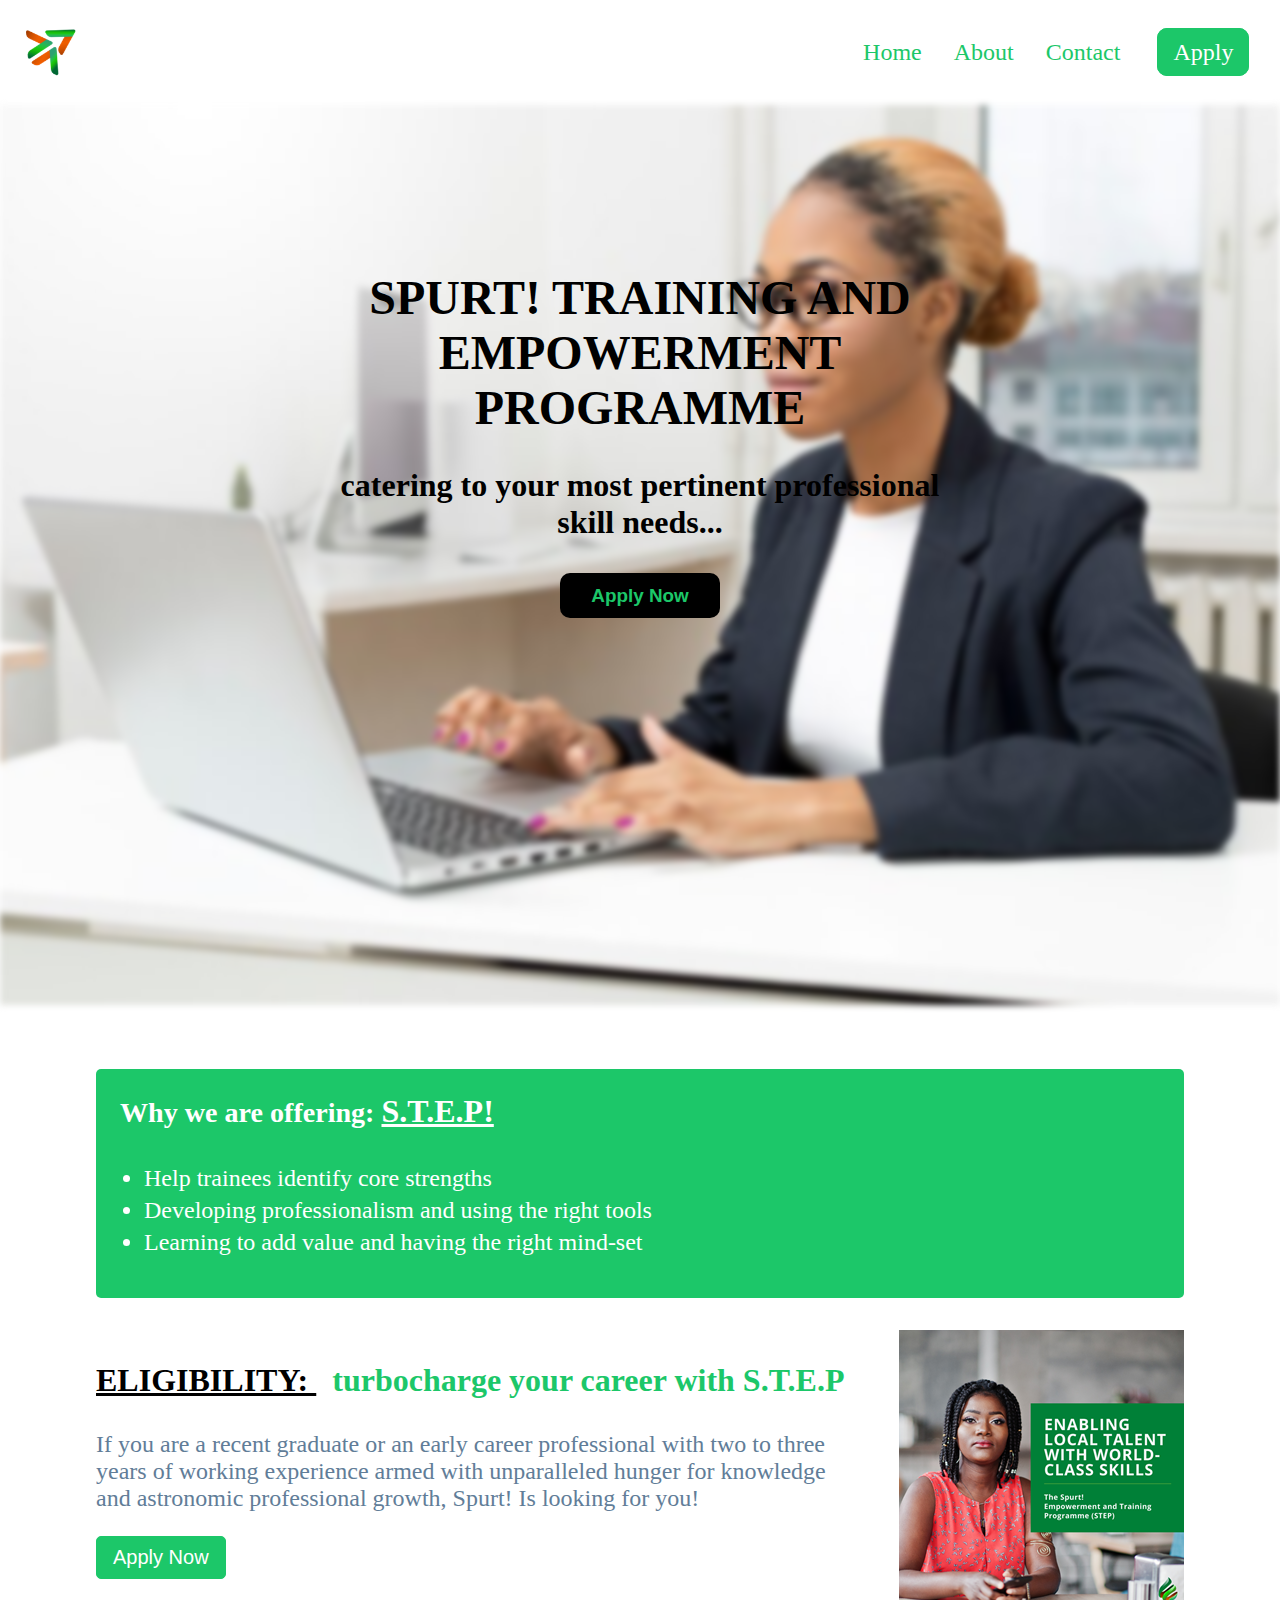
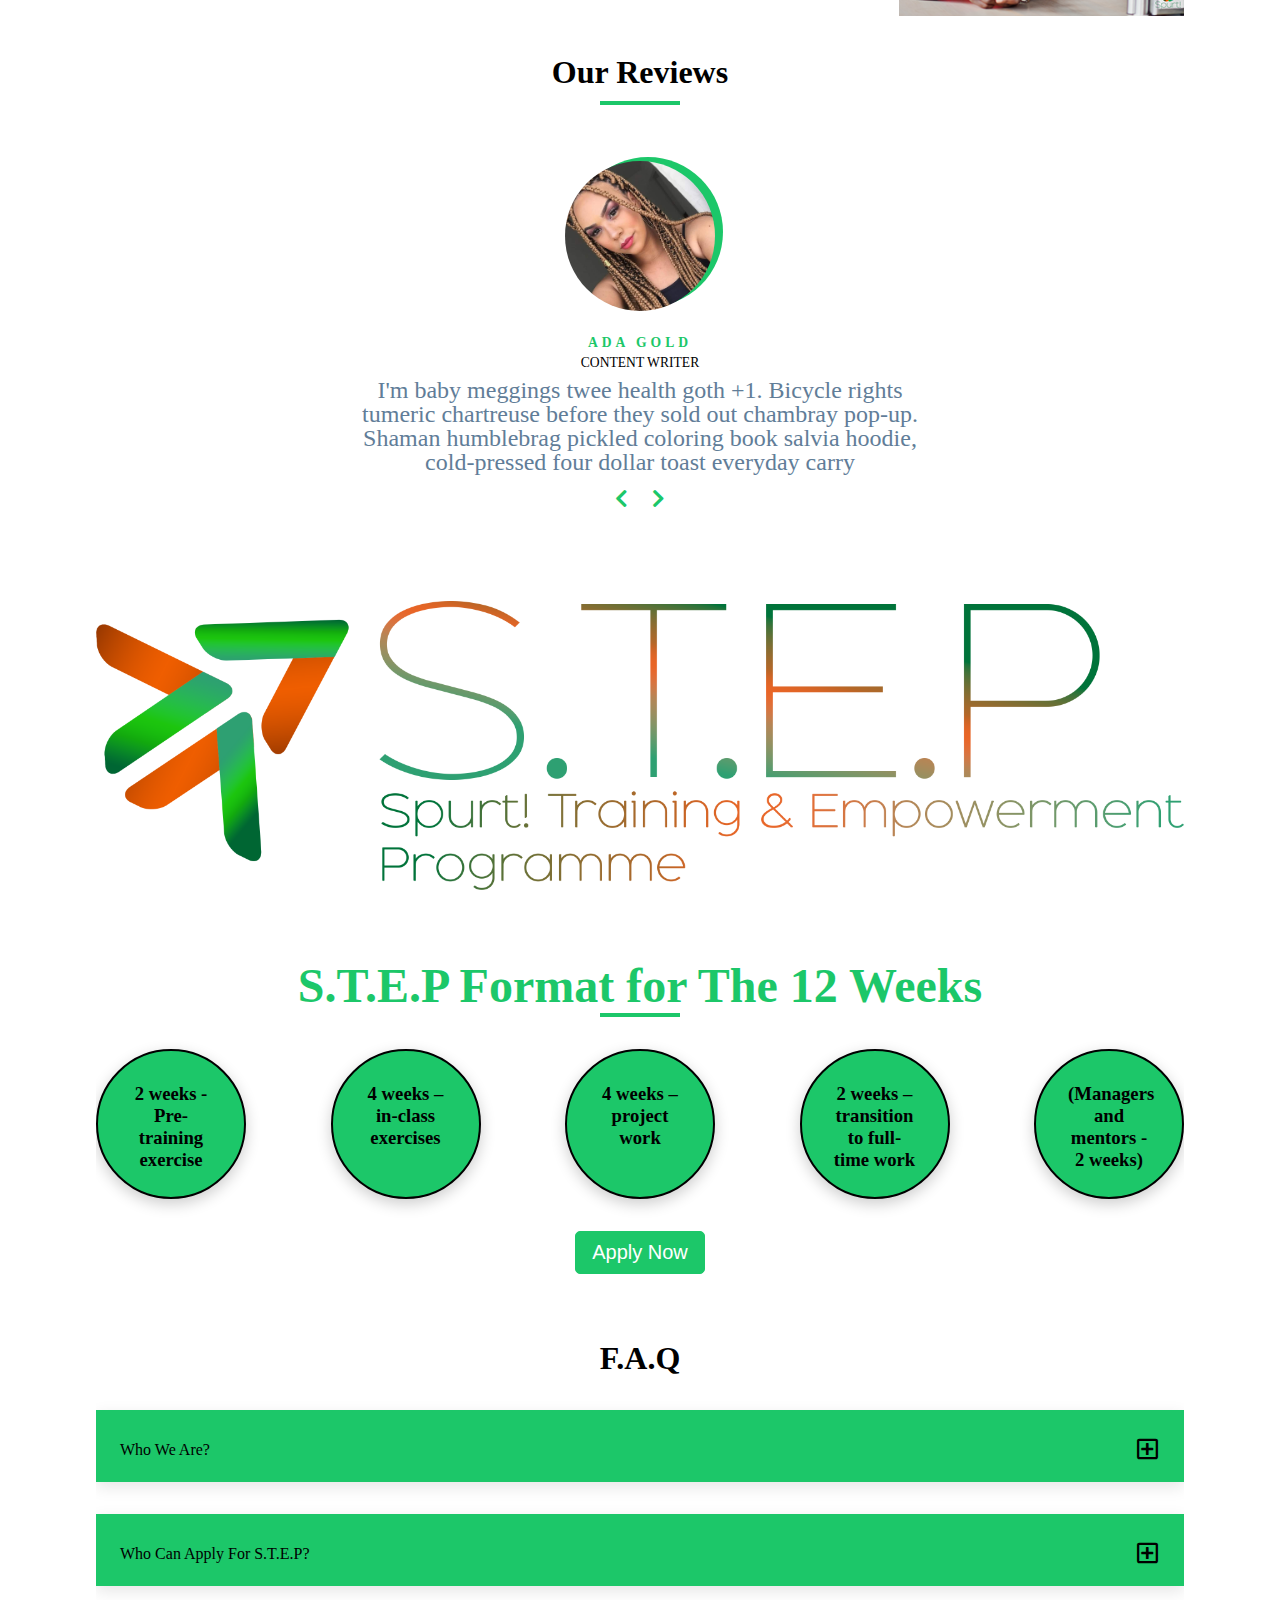
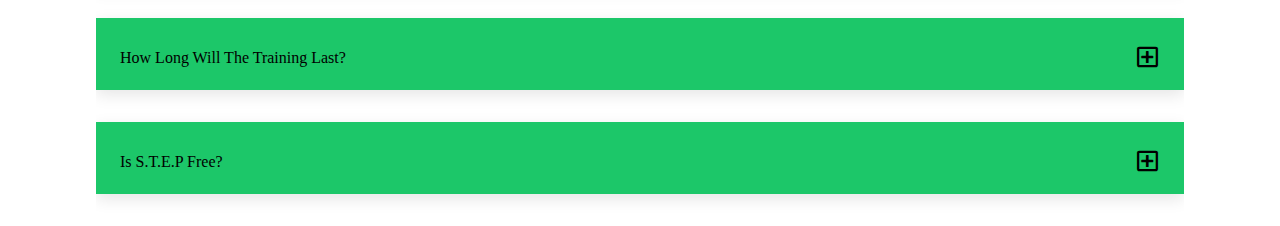
==== index.html @ 6927ac73 "first commit" ====
<!DOCTYPE html>
<html lang="en">
<head>
    <meta charset="UTF-8">
    <meta http-equiv="X-UA-Compatible" content="IE=edge">
    <meta name="viewport" content="width=device-width, initial-scale=1.0">
    <link rel="stylesheet" href="style.css">
    <link
      rel="stylesheet"
      href="./fontawesome-free-5.12.0-web/css/all.min.css"
    />
    <title>S.T.E.P</title>
</head>
<body>
        <!-- NAVBAR STARTS -->
        <nav class="navbar">
            <a href="index.html" class="nav-branding"><img src="assets/logo.png" alt=""></a>
          
            <ul class="nav-menu">
                <li class="nav-item">
                    <a href="https://www.spurt.group/" class="nav-link">Home</a>
                </li>
                <li class="nav-item">
                    <a href="index.html" class="nav-link">About</a>
                </li>
                <li class="nav-item">
                    <a href="index.html" class="nav-link">Contact</a>
                </li>
                

                <div class="center-button">
                    <li class="item button"><a href="https://docs.google.com/forms/d/e/1FAIpQLSfOUA8yoVdhlNOgMh2P6trU-EA9XWjU-AlcDondUvHcTQyxZw/viewform">Apply</a></li>
                </div>
            </ul>
    
            <button class="hamburger">
                <span class="bar"></span>
                <span class="bar"></span>
                <span class="bar"></span>
            </button>
            
        </nav>
        <!-- NAVBAR ENDS -->
    
    
    <!-- MAIN SECTION STARTS -->
    
        <!-- FIRST SECTION STARTS -->
        <section class="hero">
            <div class="hero-service"></div>
            <div class="hero-service-desc">
                <h2 class="big-hero">SPURT! TRAINING AND EMPOWERMENT PROGRAMME 
                    </h2>
                    <p class="hero-desc">
                        catering to your most pertinent professional skill needs...                    </p>
                    <button>
                        <a href="https://docs.google.com/forms/d/e/1FAIpQLSfOUA8yoVdhlNOgMh2P6trU-EA9XWjU-AlcDondUvHcTQyxZw/viewform">Apply Now</a>
                    </button>
            </div>
            
            
   

        </section>
        <!-- FIRST SECTION ENDS -->
        <main>
        <!-- SECOND SECTION STARTS -->
        <section>
            <div class="who-we-are">
                <h3>Why we are offering: <span class="sprut">S.T.E.P!</span></h3>
                
                <ul class="sprut-desc">
                    <li>
                        Help trainees identify core strengths
                    </li>

                    <li>Developing professionalism and using the right tools</li>
                    <li>Learning to add value and having the right mind-set</li>
                </ul>
            </div>
        </section>
        <!-- SECOND SECTION ENDS -->

        <!-- THIRD SECTION STARTS -->
        <section class="benefits">
            
            <div class="talent">
                <h3 class="talent-aim">
                    <span class="sprut eligibility">ELIGIBILITY: </span>
                    &nbsp; turbocharge your career with S.T.E.P
                </h3>
                <p class="talent-text">
                    If you are a recent graduate or an early career professional with two to three years of working experience armed with unparalleled hunger for knowledge and astronomic professional growth, Spurt! Is looking for you!
                </p>
                
                <div>
                    <button class="article-btn"><a href="https://docs.google.com/forms/d/e/1FAIpQLSfOUA8yoVdhlNOgMh2P6trU-EA9XWjU-AlcDondUvHcTQyxZw/viewform">Apply Now</a></button>
                </div>
                
            </div>
            <div class="talent-img">
                <img src="assets/local-talent.png" alt="SPRUT! local talent">
            </div>
        </section>
        <!-- THIRD SECTION ENDS -->

        <!-- FOURTH SECTION STARTS -->
        <section class="testimonial">
            <section class="review-section">
                <!-- title -->
                <div class="title">
                  <h2>our reviews</h2>
                  <div class="underline"></div>
                </div>
                <!-- review -->
                <article class="review">
                  <div class="img-container">
                    <img src="./assets/solo.jpg" id="person-img" alt="">
                  </div>
                  <h4 id="author">solomon  achugwoh</h4>
                    <p id="job">Web Developer</p>
                  <p id="info">
                    Lorem ipsum dolor sit amet consectetur adipisicing elit. Iusto
                    asperiores debitis incidunt, eius earum ipsam cupiditate libero?
                    Iste, doloremque nihil?
                  </p>
        
                  <!-- prev next buttons -->
                  <div class="button-container">
                    <button class="prev-btn">
                      <i class="fas fa-chevron-left"></i>
                    </button>
                    <button class="next-btn">
                      <i class="fas fa-chevron-right"></i>
                    </button>
                  </div>
                </article>
              </section>
        </section>
        <!-- FOURTH SECTION ENDS -->

        <!-- FIFTH SECTION STARTS -->
        <div class="hero-img">
            <img src="./assets/STEP Logo.png" alt="" srcset="">
        </div>
        
        <!-- FIFTH SECTION ENDS -->

        <!-- SIXTH SECTION ENDS -->
        <section class="training">
            <div class="service-desc services-bor">
                <h2>S.T.E.P Format for The 12 Weeks</h2>
                <div class="underline"></div>
                <div class="duration">
                    <h3 class="service-trust">2 weeks - Pre-training exercise</h3>
                    <h3 class="service-trust">4 weeks – in-class exercises </h3>
                    <h3 class="service-trust">4 weeks – project work</h3>
                    <h3 class="service-trust">2 weeks – transition to full-time work </h3>
                    <h3 class="service-trust">(Managers and mentors - 2 weeks)</h3>

                </div>
                <div class="duration-btn">
                    <button class="article-btn "><a href="https://docs.google.com/forms/d/e/1FAIpQLSfOUA8yoVdhlNOgMh2P6trU-EA9XWjU-AlcDondUvHcTQyxZw/viewform">Apply Now</a></button>
                </div>
            </div>
        </section>
          <!-- SIXTH SECTION  STARTS-->

          <!-- SEVENTH SECTION  STARTS-->
          <section class="questions">
            <!-- title -->
            <div class="title">
              <h2>F.A.Q</h2>
            </div>
            <!-- questions -->
            <div class="section-center">
              <!-- single question -->
              <article class="question">
                <!-- question title -->
                <div class="question-title">
                  <p>Who we are?</p>
                  <button type="button" class="question-btn">
                    <span class="plus-icon">
                      <i class="far fa-plus-square"></i>
                    </span>
                    <span class="minus-icon">
                      <i class="far fa-minus-square"></i>
                    </span>
                  </button>
                </div>
                <!-- question text -->
                <div class="question-text">
                  <p>
                    Spurt! Is a dynamic consortium of professionals keen to collaborate with African entrepreneurs to build more efficient, productive, and strategic businesses. Spurt! Has established the S.T.E.P Programme to address the education and skills gap for the workforce that will fuel the growth of MSMEs in the continent
                  </p>
                </div>
              </article>
              <!-- end single question -->
        
              <!-- single question -->
              <article class="question">
                <!-- question title -->
                <div class="question-title">
                  <p>Who can apply for S.T.E.P?</p>
                  <button type="button" class="question-btn">
                    <span class="plus-icon">
                      <i class="far fa-plus-square"></i>
                    </span>
                    <span class="minus-icon">
                      <i class="far fa-minus-square"></i>
                    </span>
                  </button>
                </div>
                <!-- question text -->
                <div class="question-text">
                  <p>
                    A recent graduate/early career professional with lofty ambitions can definitely come with its fair share of challenges. As S.T.E.P has been purposely designed to focus on each of its trainees individual’s strengths and natural talents, it is our prerogative to ensure that your growth is enhancing how you show up as professional, analytical and valuable .
                  </p>
                </div>
              </article>
              <!-- end single question -->
        
              <!-- single question -->
              <article class="question">
                <!-- question title -->
                <div class="question-title">
                  <p>How long will the training last?</p>
                  <button type="button" class="question-btn">
                    <span class="plus-icon">
                      <i class="far fa-plus-square"></i>
                    </span>
                    <span class="minus-icon">
                      <i class="far fa-minus-square"></i>
                    </span>
                  </button>
                </div>
                <!-- question text -->
                <div class="question-text">
                  <p>
                    Training will last about 12 weeks in total. This will include the pre-training portion that will enable selection of candidates suitable for training.
                  </p>
                </div>
              </article>
              <!-- end single question -->
              
              <!-- single question -->
              <article class="question">
                <!-- question title -->
                <div class="question-title">
                  <p>Is S.T.E.P free?</p>
                  <button type="button" class="question-btn">
                    <span class="plus-icon">
                      <i class="far fa-plus-square"></i>
                    </span>
                    <span class="minus-icon">
                      <i class="far fa-minus-square"></i>
                    </span>
                  </button>
                </div>
                <!-- question text -->
                <div class="question-text">
                  <p>
                    Yes!!! It is absolutely free. If you match the Spurt! Criteria, application forms can be accessed online through google form or alternatively you can email us on talent@spurt.solutions for more information.
                </p>
                </div>
              </article>
              <!-- end single question -->
            </div>
          </section>
          <!-- SEVENTH SECTION ENDS -->

    </main>
    <!-- MAIN SECTION STARTS -->

    <script src="nav.js"></script>
    <script src="app.js"></script>
    <script src="faq.js"></script>

</body>
</html>
---- style.css ----
*,
::after,
::before {
  margin: 0;
  padding: 0;
  box-sizing: border-box;
}

:root{
  --color-primary-text: rgb(28, 199, 105);
    --fixed-width: 620px;
    --transition: all 0.3s linear;
    --light-shadow: 0 5px 15px rgba(0, 0, 0, 0.1);
    --dark-shadow: 0 5px 15px rgba(0, 0, 0, 0.2);
}
.navbar{
    background-color: white;
    display: flex;
    justify-content: space-between;
    padding: 2% 2%;
/*     width: 100vw;
 */    align-items: center;
    color: black;
} 
 a{
    text-decoration: none;
    color: var(--color-primary-text);
 }
  .nav-menu{
    display: flex;
    justify-content: space-between;
    gap: 2rem;
    align-items: center;
  }

  .nav-menu li{
    list-style: none;
    font-size: 1.5rem;
  }
  
  .nav-branding img{
    width: 50px;
    height: 50px;
  }

  .nav-link{
    transition: all 0.7s ease;
  }
  .nav-link:hover{
    color: azure;
  }

  .hamburger{
    display: none;
    cursor:pointer;
    background-color: transparent;
    border-color: transparent;
  }
  .bar {
    background-color: var(--color-primary-text);
    color: var(--color-primary-text);
    cursor: pointer;
    -webkit-transition: all 0.3s ease-in-out;
    transition: all 0.3s ease-in-out;
    margin: 5px auto;
    width: 25px;
    height: 3px;
    display: block;
    }

    .center-button{
        display: flex;
    }
    
    .item .button a:hover {
        color: #ccc;
    }
    .item.button {
        width: auto;
        display: block;
        padding: 9px 5px;
    }

    .navbar .button a {
        padding: 10px 15px;
        margin: 5px 0;
    }
    .button a {
        background: var(--color-primary-text);
        border: 1px var(--color-primary-text) solid;
        border-radius: 10px;
        color: white;
    
    }

    .button a:hover {
        background: transparent;
        border-color: var(--color-primary-text);
        color: var(--color-primary-text);
    }

main{
    width: 85%;
    margin: 0 auto;
    overflow: hidden;
}

/* HERO SECTION */
.hero-service{
  min-height: 100vh;
  background-color: var(--color-primary-text);
  padding: 1.5rem;
  background-image: url(./assets/2.jpg);
  filter: blur(3px);
  background-repeat: no-repeat;
  background-size: cover;
  background-position: center;
  margin-bottom: 4rem;
}
.hero-service-desc{
  font-weight: bold;
  position: absolute;
  z-index: 2;
  text-align: center;
  top: 30%;
  left: 50%;
  transform: translate(-50%);
  margin-bottom: 4rem;
}
.hero-desc{
/*   color: var(--color-primary-text);
 */  font-size: 2rem;
 padding: 2rem 0;
}
/*  */


.hero-service-desc button {
  width: 160px;
  height: 45px;
  font-style: normal;
  font-weight: 700;
  font-size: 18.874px;
  line-height: 22px;
  background: black;
  border-radius: 10px;
  cursor: pointer;
  border: none;
}
.hero-service-desc button a{
  color: var(--color-primary-text);
}
.hero-service-desc button a:hover{
  color: black;
}
.hero-service-desc button:hover {
  width: 160px;
  color: black;
  height: 45px;
  font-style: normal;
  font-weight: 700;
  font-size: 18.874px;
  line-height: 22px;
  background: transparent;
  border-radius: 10px;
  cursor: pointer;
  border: 2px solid black;
}
.big-hero{
  font-size: 3rem;
  font-weight: 900;
}

/* //////////////////// */
.hero-img{
    height: 100%;
    margin: 4rem 0;
}
.hero-img img{
    height: 100%;
    width: 100%;
}
.who-we-are{
  background-color: var(--color-primary-text);
  color: #fff;
  border-radius: 5px;
  font-size: 1.5rem;
  padding: 1.5rem;
  margin-bottom: 2rem;
  width: 100%;
}
 
 .sprut-desc{
  margin-top: 2rem;
  line-height: 2rem;
  padding: 0 1.5rem 1rem;
}

.sprut{
  font-size: 2rem;
  text-decoration: underline;
}

/* THIRD SECTION STARTS */
.benefits {
    display: flex;
    justify-content: space-between;
    gap: 3rem;
    margin-bottom: 2rem;
}

.talent{
/*   width: 70%;
 */
 flex-grow: 2;
 }
.talent-text{
  font-size: 1.5rem;
  margin-bottom: 1.5rem;
  color: hsl(210, 22%, 49%);
}
.eligibility{
  color: black;
}
.talent-aim{
font-size: 2rem;
margin: 2rem 0;
color: var(--color-primary-text);
}
.talent-img {
  /* width: 100%;
  height: 100%; */
  margin: 0 auto;
  flex-grow: 5;

}

/* .talent-img img {
  width: 100%;
  height: 300px;
  min-height: 200px;
} */

.article-btn {
  padding: 0.5rem 1rem;
  color: #fff;
  line-height: 25px;
  font-size: 20px;
  background: var(--color-primary-text);
  border-radius: 5px;  
  border: 1px solid var(--color-primary-text);
  cursor: pointer;
  outline: none;
}

.article-btn a{
color: white;
}
.article-btn a:hover{
color: var(--color-primary-text);
}

.article-btn:hover{
  background-color: transparent;
  color: var(--color-primary-text);
}
/* FOURTH SECTION STARTS*/

.testimonial{
  display: grid;
  place-items: center;
}

.title {
  text-align: center;
  margin-bottom: 2rem;
}
.title h2{
  letter-spacing: var(--spacing);
  text-transform: capitalize;
  line-height: 1.25;
  margin-bottom: 0.55rem;
  font-size: 2rem;
}

.underline {
  height: 0.25rem;
  width: 5rem;
  background: var(--color-primary-text);
  margin-left: auto;
  margin-right: auto;
}
.review-section {
  width: 80vw;
  max-width: var(--fixed-width);
  line-height: 1.5;
  font-size: 0.875rem;
}
.review {
  background: #fff;
  padding: 1.5rem 2rem;/* 
  border-radius: 0.5rem;
  box-shadow: var(--light-shadow);
  transition: var(--transition); */
  text-align: center;
  line-height: 1;
}
/* .review:hover {
  box-shadow: var(--dark-shadow);
} */

.review h4{
  font-size: 0.875rem;
  letter-spacing: 0.25rem;
  text-transform: capitalize;
  line-height: 1.25;
  margin-bottom: 0.75rem;
}
.review p {
  margin-bottom: 1.25rem;
  color: hsl(210, 22%, 49%);
  font-size: 1.5rem;
}
.img-container {
  position: relative;
  width: 150px;
  height: 150px;
  border-radius: 50%;
  margin: 0 auto;
  margin-bottom: 1.5rem;
}

.img-container  img{
  width: 100%;
  display: block;
}
#person-img {
  height: 100%;
  object-fit: cover;
  border-radius: 50%;
  position: relative;
}

.img-container::before {
  content: "";
  width: 100%;
  height: 100%;
  background: var(--color-primary-text);
  position: absolute;
  top: -0.25rem;
  right: -0.5rem;
  border-radius: 50%;
}
#author {
  margin-bottom: 0.25rem;
  text-transform: uppercase;
  color: var(--color-primary-text);
  font-size: 0.85rem;
}
#job {
  margin-bottom: 0.5rem;
  text-transform: uppercase;
  color: black;
  font-size: 0.85rem;
}
#info {
  margin-bottom: 0.75rem;
}
.prev-btn,
.next-btn {
  color: var(--color-primary-text);
  font-size: 1.25rem;
  background: transparent;
  border-color: transparent;
  margin: 0 0.5rem;
  transition: var(--transition);
  cursor: pointer;
}
.prev-btn:hover,
.next-btn:hover {
  color: var(--color-primary-text);
}
/* FOURTH SECTION ENDS*/


/* FIFTH SECTION STARTS*/
.question {
  background: var(--color-primary-text);
  border-radius: var(--radius);
  box-shadow: var(--light-shadow);
  padding: 1.5rem 1.5rem 0 1.5rem;
  margin-bottom: 2rem;
}
.question-title {
  display: flex;
  justify-content: space-between;
  align-items: center;
  text-transform: capitalize;
  padding-bottom: 1rem;
}
.question-title p {
  margin-bottom: 0;
  letter-spacing: var(--spacing);
  color: var(--clr-grey-1);
}
.question-btn {
  font-size: 1.5rem;
  background: transparent;
  border-color: transparent;
  cursor: pointer;
  color: var(--clr-gold);
  transition: var(--transition);
}
.question-btn:hover {
  transform: rotate(90deg);
}
.question-text {
  padding: 1rem 0 1.5rem 0;
  border-top: 1px solid rgba(0, 0, 0, 0.2);
}
.question-text p {
  margin-bottom: 0;
}
/* hide text */
.question-text {
  display: none;
}
.show-text .question-text {
  display: block;
}
.minus-icon {
  display: none;
}
.show-text .minus-icon {
  display: inline;
}
.show-text .plus-icon {
  display: none;
}


/* FIFTH SECTION ENDS*/
.training{
  margin: 4rem 0;
}

.service-desc h2 {
  color: var(--color-primary-text);
  font-size: 3rem;
  text-align: center;
  margin: 0px auto;
}
.duration{
  display: flex;
  justify-content: space-between;
  padding: 2rem 0;
}
.duration-btn{
  display: flex;
  justify-content: center;
  align-content: center;
}
.service-trust {
  text-align: center;
  width: 150px;
  height: 150px;
  padding: 2rem;
  border-radius: 50%;
  border-width: 2px;
  border-style: solid;
  border-color: black;
  border-image: initial;
  background-color: var(--color-primary-text);
  box-shadow: var(--dark-shadow);
}



/* mobile-screens */
@media screen and (max-width: 768px) {    
    .hamburger{
      display: block;
  }
  .hamburger.active .bar:nth-child(2){
    opacity: 0;
  }
  .hamburger.active .bar:nth-child(1){
    transform: translateY(8px) rotate(45deg);
  }
  .hamburger.active .bar:nth-child(3){
    transform: translateY(-8px) rotate(-45deg);
  }

  .nav-menu{
    position: fixed;
    right: -100%;
    top:4rem;
    gap: 0;
    flex-direction: column;
    width: 100%;
    text-align: center;
    transition: 0.3s;
    background-color: white;
    z-index: 4;
  }
  .nav-menu.active{
    right: 0;
  }
  .nav-item{
    margin: 2rem 0;
  }  
  .hero-service-desc{
    top: 30%;
  }
  .hero-desc{
    /*   color: var(--color-primary-text);
     */  font-size: 1.4rem;
     padding: 1rem 0;
    }
  .benefits {
    display: flex;
    flex-direction: column;
  }
  .duration{
    display: flex;
    flex-direction: column;
    align-items: center;
  }
  .service-trust{
    margin-bottom: 2rem;
  }
}
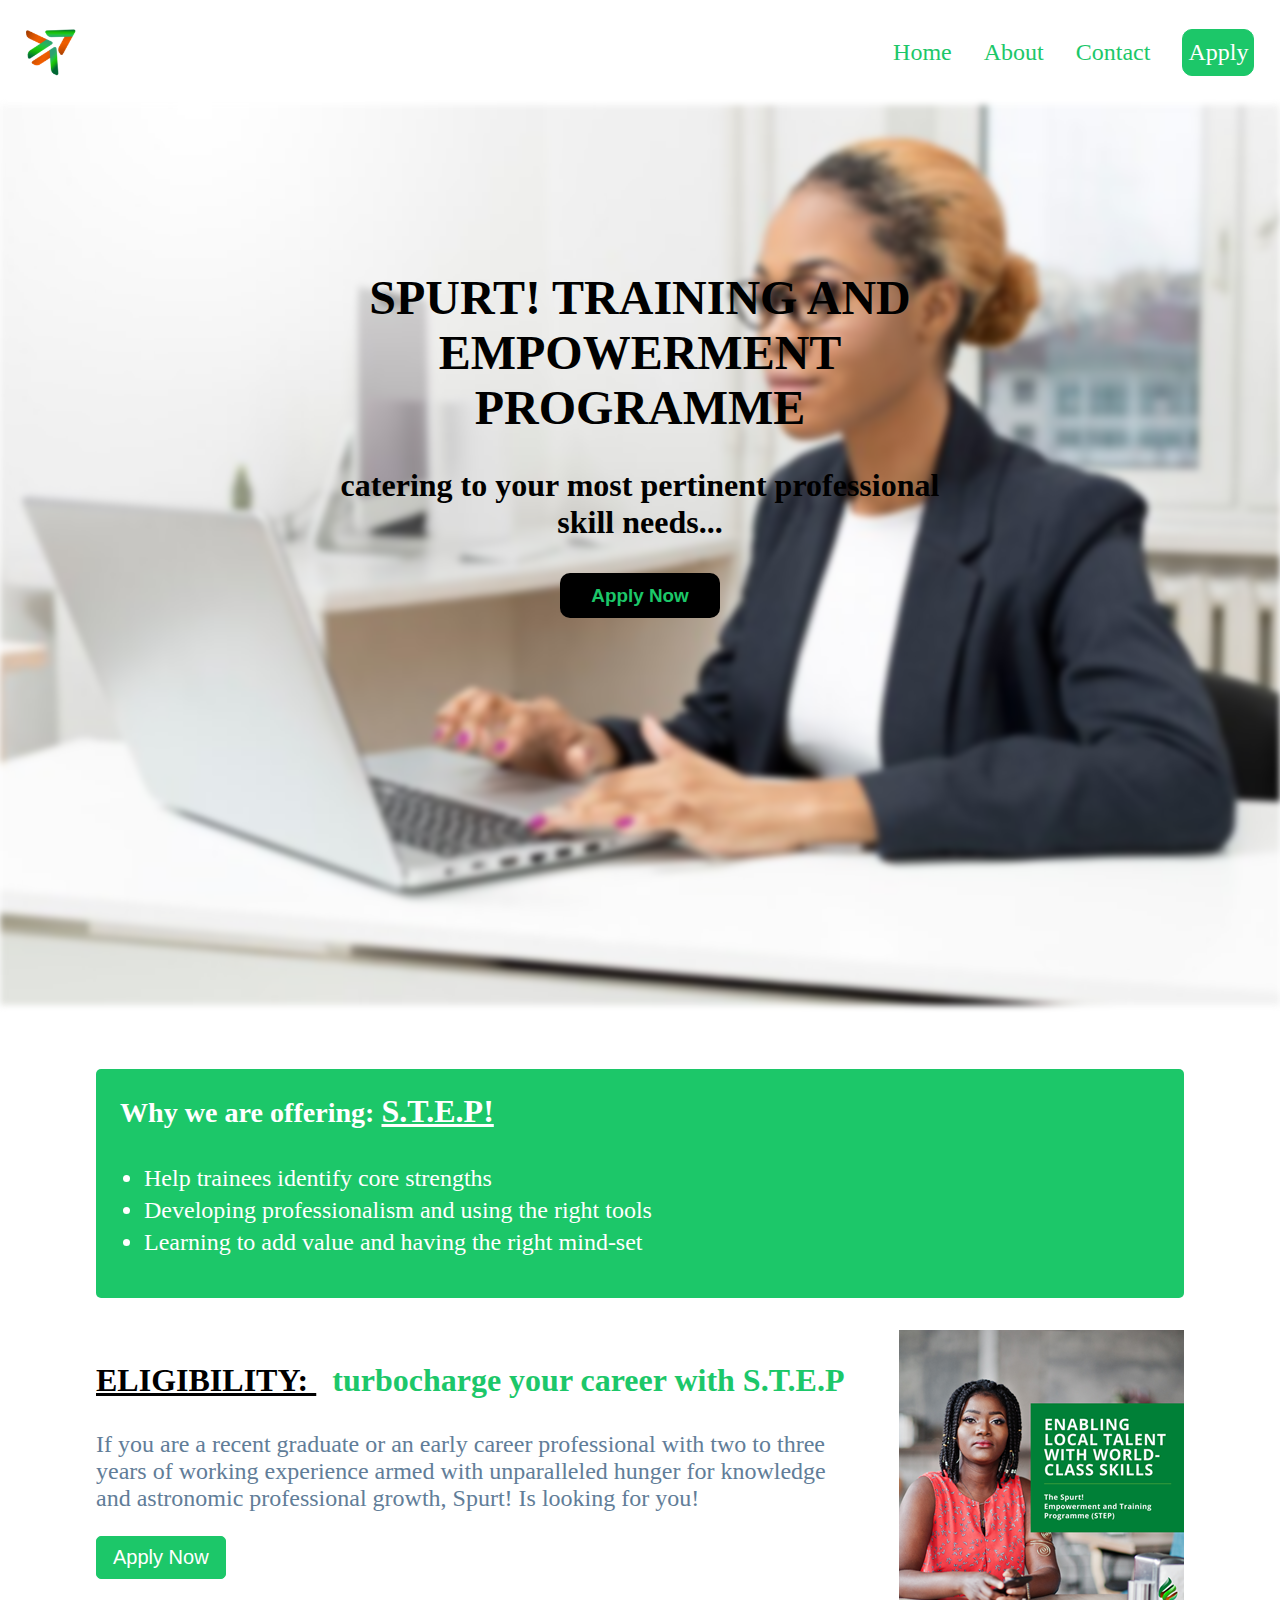
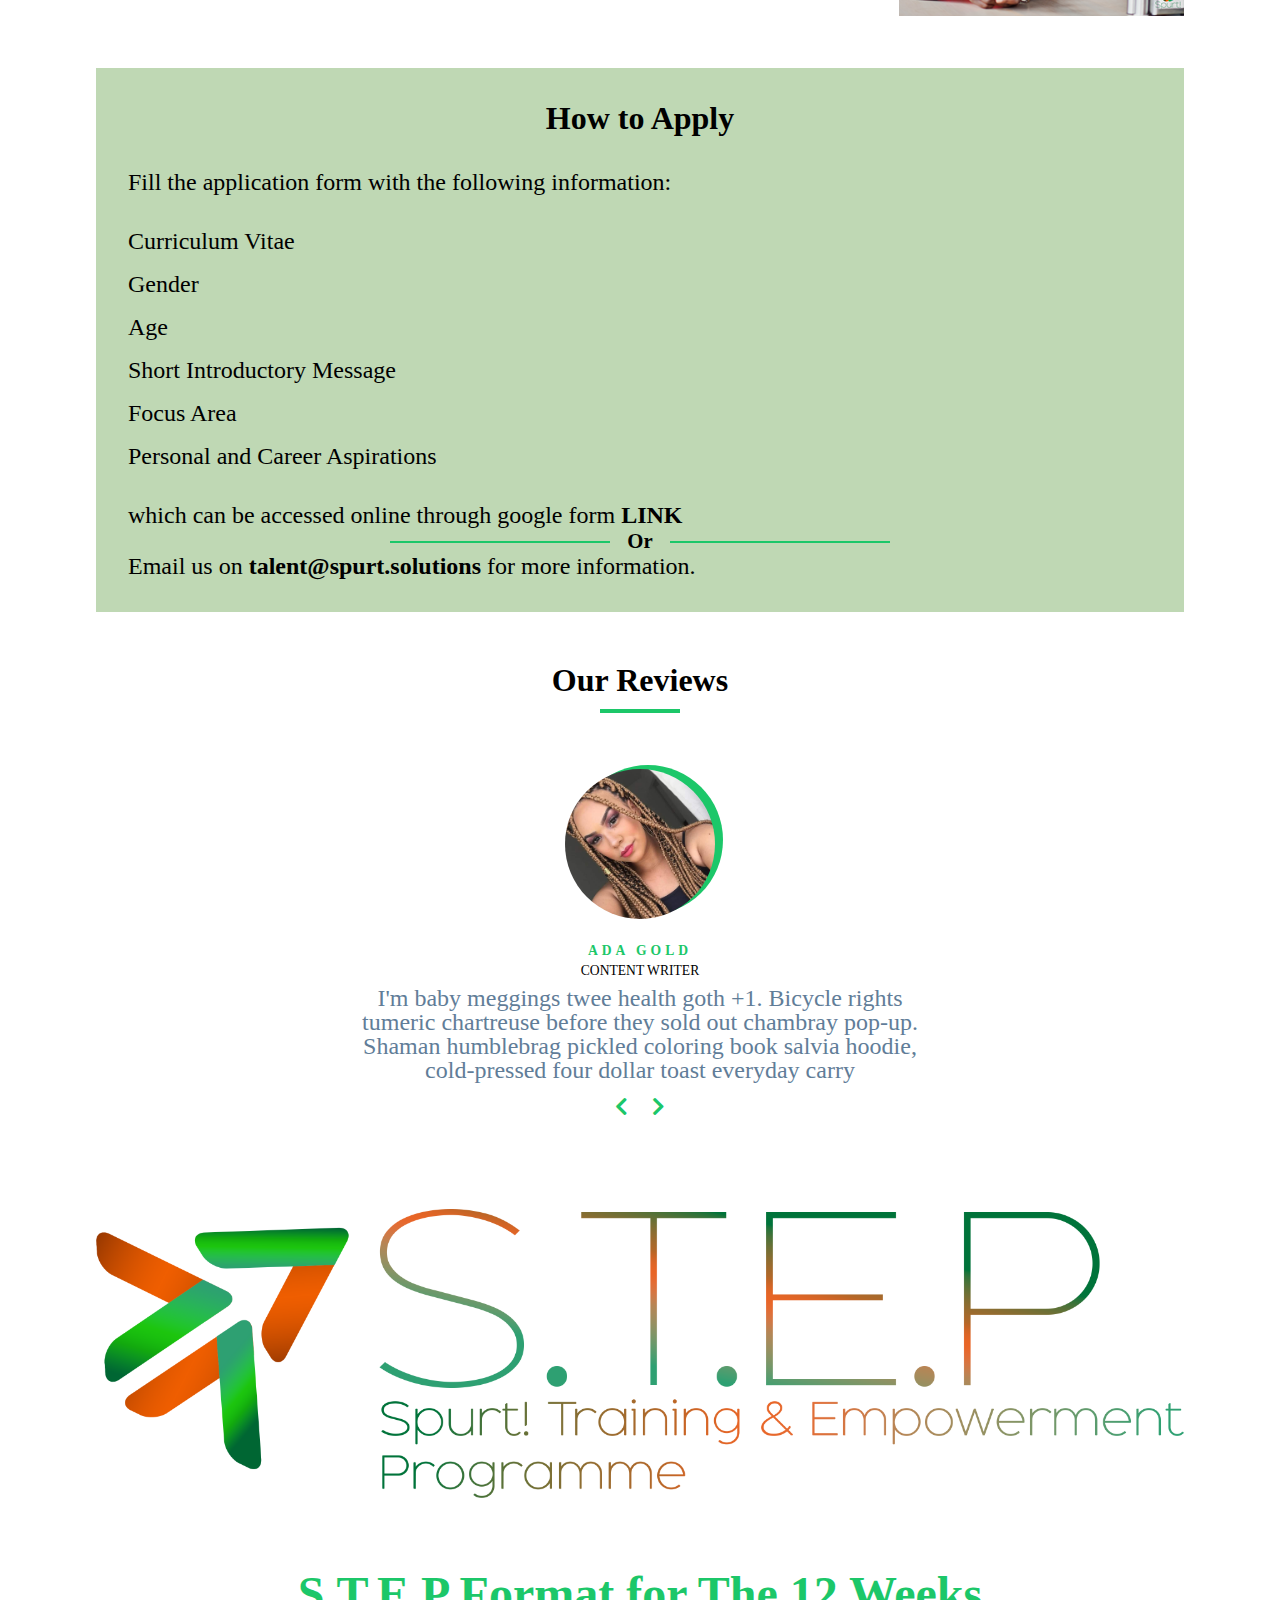
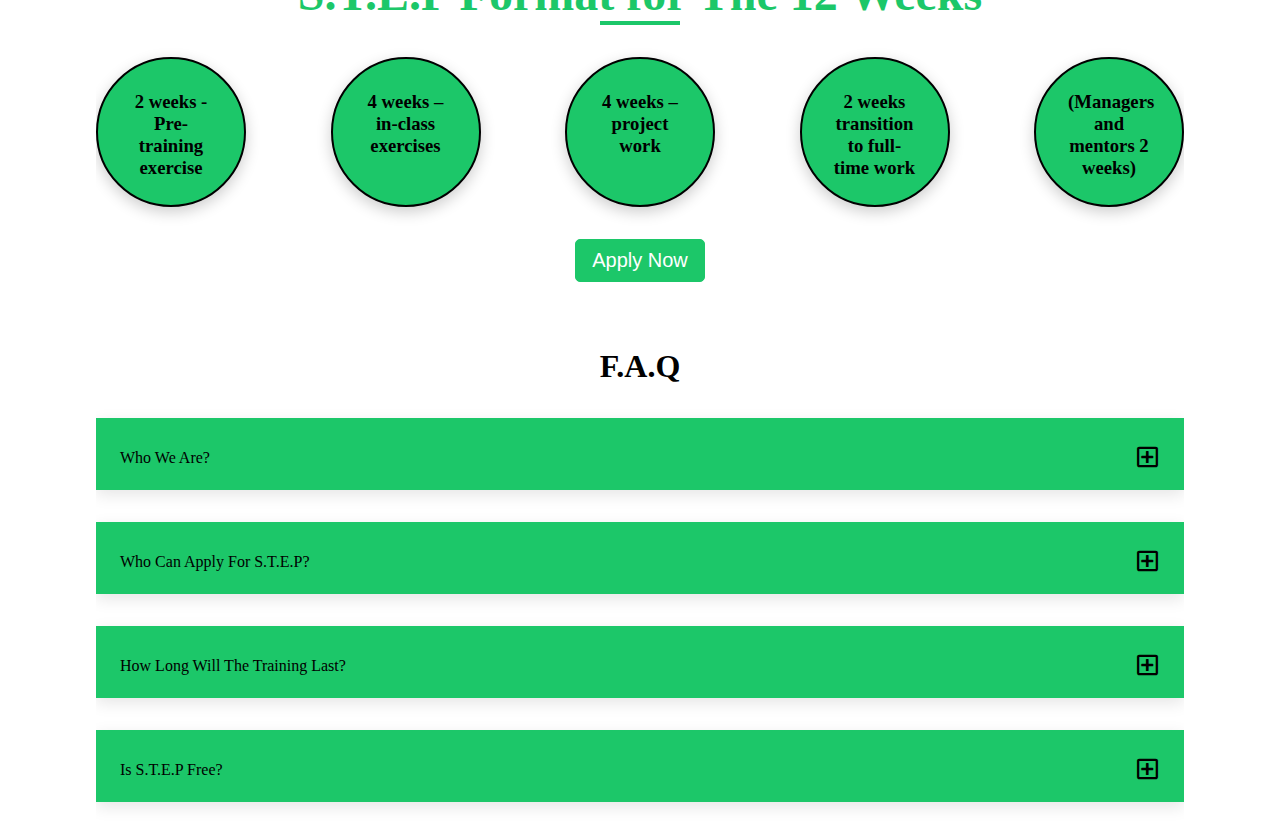
==== commit 065a6072: "Add apply modal" ====
--- a/index.html
+++ b/index.html
@@ -29,7 +29,7 @@
                 
 
                 <div class="center-button">
-                    <li class="item button"><a href="https://docs.google.com/forms/d/e/1FAIpQLSfOUA8yoVdhlNOgMh2P6trU-EA9XWjU-AlcDondUvHcTQyxZw/viewform">Apply</a></li>
+                    <li class="item button modal-btn">Apply</li>
                 </div>
             </ul>
     
@@ -53,9 +53,7 @@
                     </h2>
                     <p class="hero-desc">
                         catering to your most pertinent professional skill needs...                    </p>
-                    <button>
-                        <a href="https://docs.google.com/forms/d/e/1FAIpQLSfOUA8yoVdhlNOgMh2P6trU-EA9XWjU-AlcDondUvHcTQyxZw/viewform">Apply Now</a>
-                    </button>
+                    <button class="button modal-btn"><a href="https://docs.google.com/forms/d/e/1FAIpQLSfOUA8yoVdhlNOgMh2P6trU-EA9XWjU-AlcDondUvHcTQyxZw/viewform">Apply Now</a></button>
             </div>
             
             
@@ -94,7 +92,7 @@
                 </p>
                 
                 <div>
-                    <button class="article-btn"><a href="https://docs.google.com/forms/d/e/1FAIpQLSfOUA8yoVdhlNOgMh2P6trU-EA9XWjU-AlcDondUvHcTQyxZw/viewform">Apply Now</a></button>
+                    <button class="article-btn gtry"><a href="https://docs.google.com/forms/d/e/1FAIpQLSfOUA8yoVdhlNOgMh2P6trU-EA9XWjU-AlcDondUvHcTQyxZw/viewform">Apply Now</a></button>
                 </div>
                 
             </div>
@@ -103,6 +101,32 @@
             </div>
         </section>
         <!-- THIRD SECTION ENDS -->
+
+        <!-- APPLY SECTION STARTS-->
+        <section class="apply">
+          <div>
+            <h3 class="apply-text">How to Apply</h3>
+            <p>
+              Fill the application form with the following information: 
+              <ul class="ul-apply">
+                <li>Curriculum Vitae</li>
+                <li>Gender</li>
+                <li>Age</li>
+                <li>Short Introductory Message</li>
+                <li>Focus Area</li>
+                <li> Personal and Career Aspirations</li>
+              </ul>  which can be accessed online through 
+              google form <a href="https://docs.google.com/forms/d/e/1FAIpQLSfOUA8yoVdhlNOgMh2P6trU-EA9XWjU-AlcDondUvHcTQyxZw/viewform"><strong>LINK</strong></a>
+            </p>
+            <h2 class="hr-lines"> Or</h2>
+            <p>
+              Email us on <strong>talent@spurt.solutions</strong> for more information.
+            </p>
+            
+        
+      </div>
+        </section>
+        <!-- Apply SECTION ENDS -->
 
         <!-- FOURTH SECTION STARTS -->
         <section class="testimonial">
@@ -155,8 +179,8 @@
                     <h3 class="service-trust">2 weeks - Pre-training exercise</h3>
                     <h3 class="service-trust">4 weeks – in-class exercises </h3>
                     <h3 class="service-trust">4 weeks – project work</h3>
-                    <h3 class="service-trust">2 weeks – transition to full-time work </h3>
-                    <h3 class="service-trust">(Managers and mentors - 2 weeks)</h3>
+                    <h3 class="service-trust">2 weeks transition to full-time work </h3>
+                    <h3 class="service-trust">(Managers and mentors 2 weeks)</h3>
 
                 </div>
                 <div class="duration-btn">
@@ -269,12 +293,35 @@
           </section>
           <!-- SEVENTH SECTION ENDS -->
 
+
+          
+           <!-- MODAL CLASS STARTS -->
+          <!-- modal -->
+          <div class="modal-overlay" >
+            <div class="modal-container">
+                  <h3 class="apply-text">How to Apply</h3>
+                  <p>
+                    Fill the application form which can be accessed online through 
+                    google form <a href="https://docs.google.com/forms/d/e/1FAIpQLSfOUA8yoVdhlNOgMh2P6trU-EA9XWjU-AlcDondUvHcTQyxZw/viewform">LINK</a>
+                  </p>
+                  <p>
+                    Email us on <strong>talent@spurt.solutions</strong> for more information.
+                  </p>
+                  
+              <button class="close-btn">
+                  <i class="fas fa-times"></i>
+              </button>
+            </div>
+          </div>
+          <!-- MODAL CLASS ENDS -->
+          
+
     </main>
     <!-- MAIN SECTION STARTS -->
 
     <script src="nav.js"></script>
     <script src="app.js"></script>
     <script src="faq.js"></script>
-
+    <script src="modal.js"></script>
 </body>
 </html>--- a/style.css
+++ b/style.css
@@ -47,7 +47,7 @@
     transition: all 0.7s ease;
   }
   .nav-link:hover{
-    color: azure;
+    color: gray;
   }
 
   .hamburger{
@@ -71,9 +71,15 @@
     .center-button{
         display: flex;
     }
+    .center-button li:hover{
+      cursor: pointer;
+      color: var(--color-primary-text);
+      background-color: transparent;
+    }
     
     .item .button a:hover {
-        color: #ccc;
+        color: gray;
+        cursor: pointer;
     }
     .item.button {
         width: auto;
@@ -85,9 +91,9 @@
         padding: 10px 15px;
         margin: 5px 0;
     }
-    .button a {
+    .button {
         background: var(--color-primary-text);
-        border: 1px var(--color-primary-text) solid;
+        border: 1px solid var(--color-primary-text) ;
         border-radius: 10px;
         color: white;
     
@@ -97,6 +103,7 @@
         background: transparent;
         border-color: var(--color-primary-text);
         color: var(--color-primary-text);
+        cursor: pointer;
     }
 
 main{
@@ -474,7 +481,107 @@
   box-shadow: var(--dark-shadow);
 }
 
-
+/* MODAL SECTION */
+.modal-overlay {
+  position: fixed;
+  top: 0;
+  left: 0;
+  width: 100%;
+  height: 100%;
+  background: rgba(128, 177, 105, 0.5);
+  display: grid;
+  place-items: center;
+  transition: var(--transition);
+  visibility: hidden;
+  z-index: -10;
+}
+.open-modal {
+  visibility: visible;
+  z-index: 10;
+}
+.modal-container {
+  background: white;
+  border-radius: 5px;
+  width: 90vw;
+  height: 30vh;
+  max-width: var(--fixed-width);
+  text-align: center;
+  display: grid;
+  place-items: center;
+  position: relative;
+  font-size: 1.5rem;
+  padding: 2rem;
+}
+.close-btn {
+  position: absolute;
+  top: 1rem;
+  right: 1rem;
+  font-size: 2rem;
+  background: transparent;
+  border-color: transparent;
+  color: var(--color-primary-text);
+  cursor: pointer;
+  transition: var(--transition);
+}
+.close-btn:hover {
+  color: red;
+  transform: scale(1.3);
+}
+
+.apply-text{
+  font-size: 2rem;
+  text-align: center;
+  padding-bottom: 2rem;
+}
+
+/* APPLY SECTION STARTS */
+.apply{
+  background-color: rgba(128, 177, 105, 0.5);
+  padding: 2rem;
+  font-size: 1.5rem;
+  margin: 3rem 0;
+}
+.hr-lines{
+  position: relative;
+  margin:  auto;
+  max-width: 500px;
+  text-align: center;
+  font-size: 1.3rem;
+}
+.hr-lines:before{
+  content: "";
+  height: 2px;
+  width: 220px;
+  background-color: var(--color-primary-text);
+  display: block;
+  position: absolute;
+  top: 50%;
+  left: 0;
+}
+.hr-lines:after{
+  content: "";
+  height: 2px;
+  width: 220px;
+  background-color: var(--color-primary-text);
+  display: block;
+  position: absolute;
+  top: 50%;
+  right: 0;
+}
+.ul-apply{
+  margin: 1.5rem 0;
+}
+.apply a{
+  color: black;
+}
+.apply a:hover{
+  color: var(--color-primary-text);
+}
+.apply li{
+  list-style: none;
+  padding: .5rem 0;
+}
+/* APPLY SECTION ENDS */
 
 /* mobile-screens */
 @media screen and (max-width: 768px) {    
@@ -529,4 +636,10 @@
   .service-trust{
     margin-bottom: 2rem;
   }
+  .hr-lines:after{
+    width: 120px;
+  }
+  .hr-lines:before{
+    width: 120px;
+  }
 }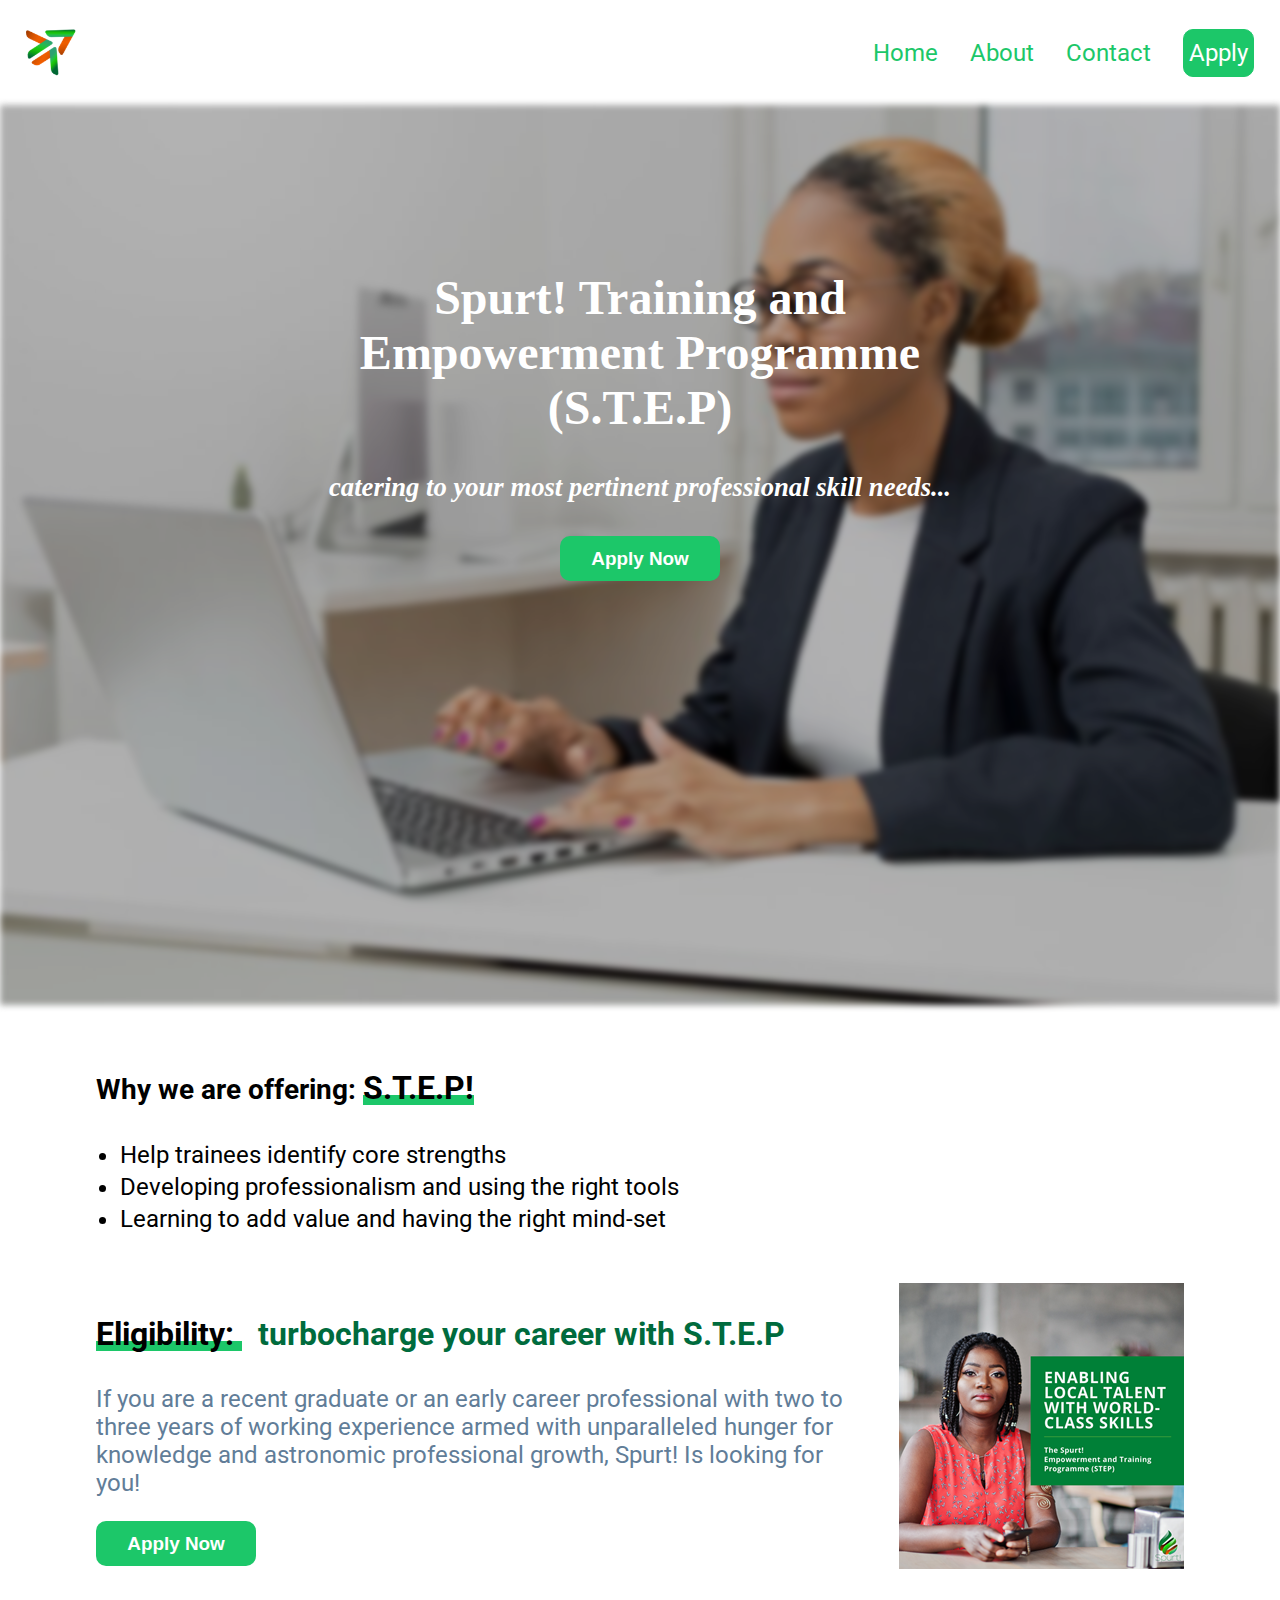
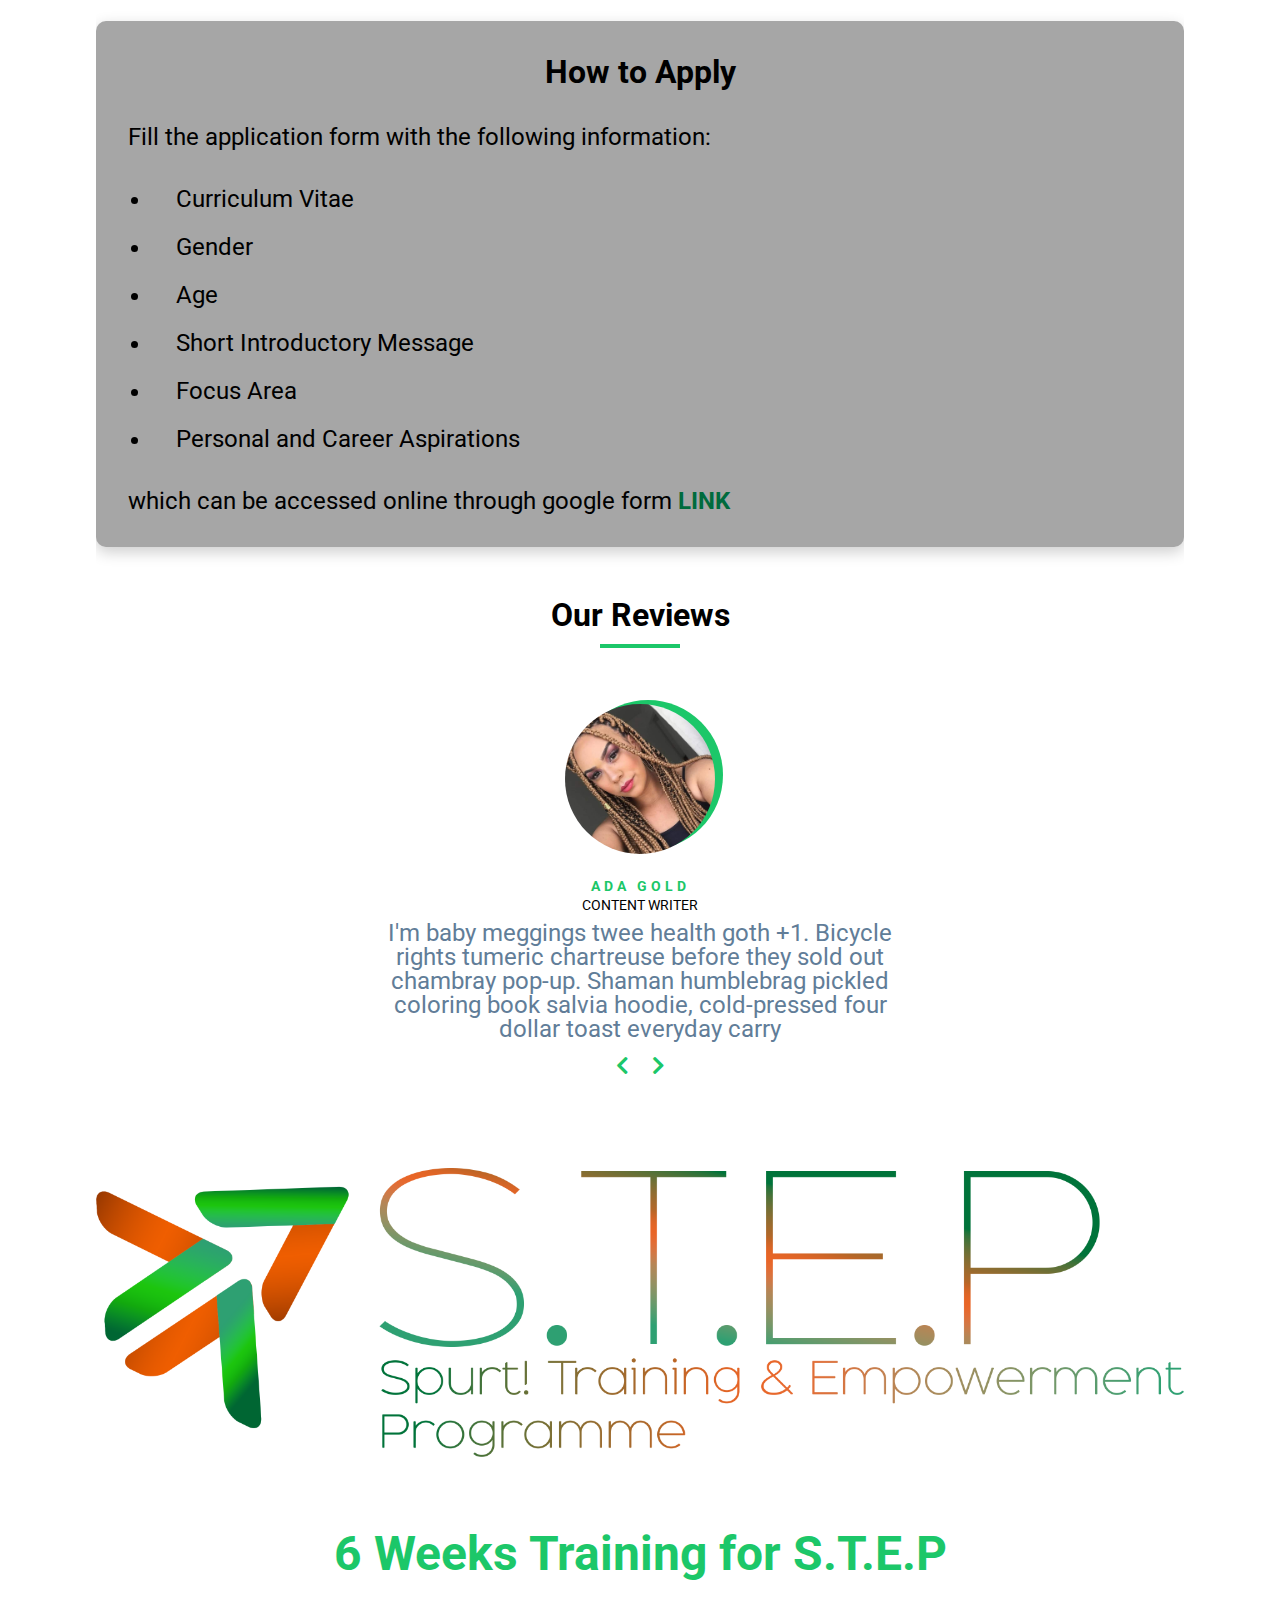
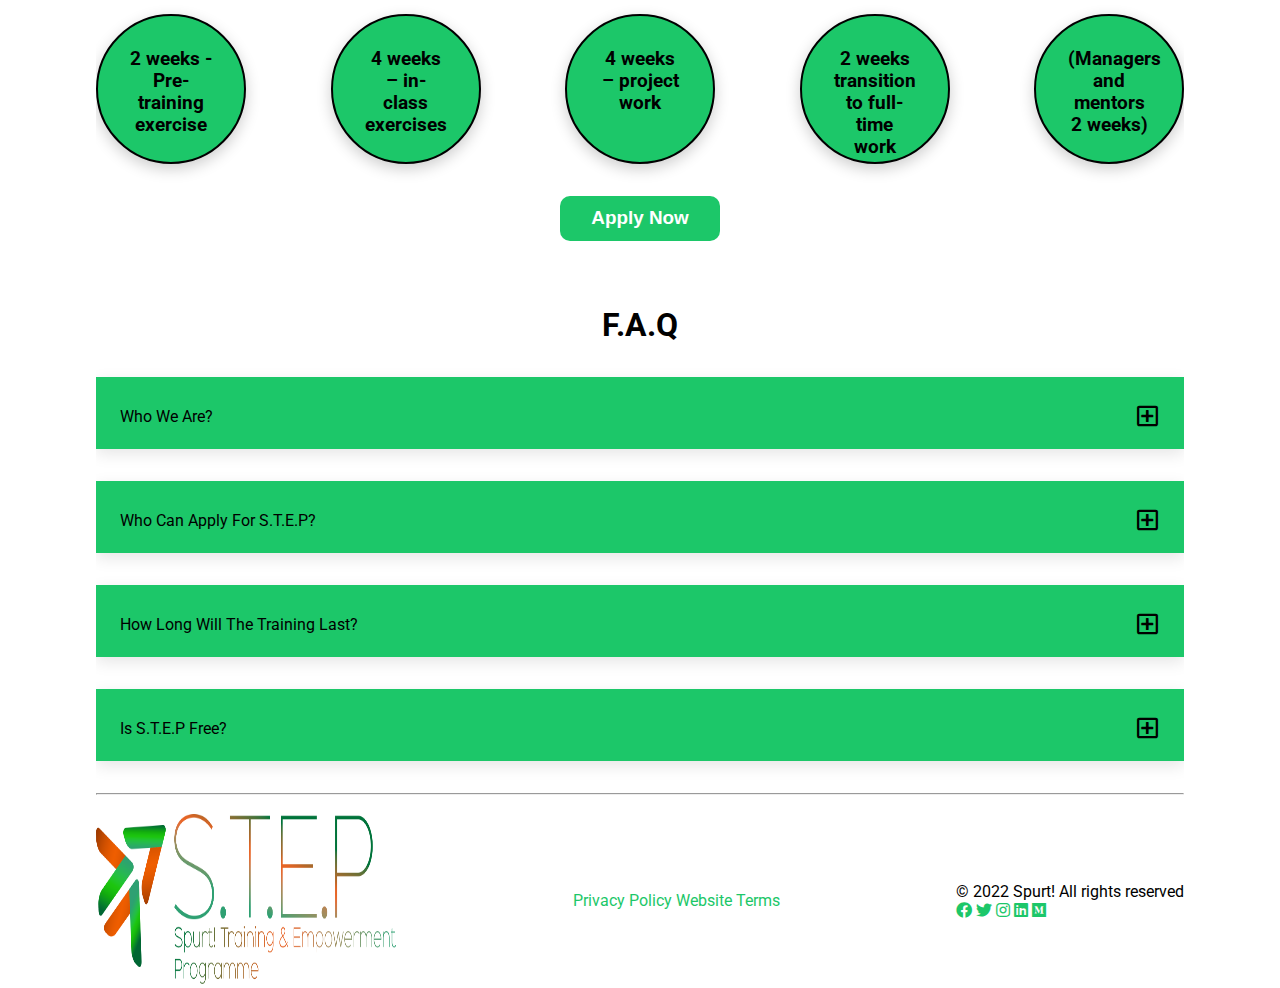
==== commit e5e0af43: "Add footer" ====
--- a/index.html
+++ b/index.html
@@ -49,11 +49,12 @@
         <section class="hero">
             <div class="hero-service"></div>
             <div class="hero-service-desc">
-                <h2 class="big-hero">SPURT! TRAINING AND EMPOWERMENT PROGRAMME 
+                <h2 class="big-hero">Spurt! Training and Empowerment Programme (S.T.E.P) 
                     </h2>
                     <p class="hero-desc">
-                        catering to your most pertinent professional skill needs...                    </p>
-                    <button class="button modal-btn"><a href="https://docs.google.com/forms/d/e/1FAIpQLSfOUA8yoVdhlNOgMh2P6trU-EA9XWjU-AlcDondUvHcTQyxZw/viewform">Apply Now</a></button>
+                        <small><i>catering to your most pertinent professional skill needs... </i></small>                   
+                      </p>
+                        <a href="https://docs.google.com/forms/d/e/1FAIpQLSfOUA8yoVdhlNOgMh2P6trU-EA9XWjU-AlcDondUvHcTQyxZw/viewform"><button class="button modal-btn">Apply Now</button></a>
             </div>
             
             
@@ -65,8 +66,7 @@
         <!-- SECOND SECTION STARTS -->
         <section>
             <div class="who-we-are">
-                <h3>Why we are offering: <span class="sprut">S.T.E.P!</span></h3>
-                
+                <h3>Why we are offering: <span class="sprut">S.T.E.P! <div class="s-line"></div></span></h3>
                 <ul class="sprut-desc">
                     <li>
                         Help trainees identify core strengths
@@ -84,7 +84,7 @@
             
             <div class="talent">
                 <h3 class="talent-aim">
-                    <span class="sprut eligibility">ELIGIBILITY: </span>
+                    <span class="sprut eligibility">Eligibility:<div class="s-line"></div> </span>
                     &nbsp; turbocharge your career with S.T.E.P
                 </h3>
                 <p class="talent-text">
@@ -92,7 +92,7 @@
                 </p>
                 
                 <div>
-                    <button class="article-btn gtry"><a href="https://docs.google.com/forms/d/e/1FAIpQLSfOUA8yoVdhlNOgMh2P6trU-EA9XWjU-AlcDondUvHcTQyxZw/viewform">Apply Now</a></button>
+                  <a href="https://docs.google.com/forms/d/e/1FAIpQLSfOUA8yoVdhlNOgMh2P6trU-EA9XWjU-AlcDondUvHcTQyxZw/viewform"><button class="article-btn gtry">Apply Now</button></a>
                 </div>
                 
             </div>
@@ -108,20 +108,22 @@
             <h3 class="apply-text">How to Apply</h3>
             <p>
               Fill the application form with the following information: 
-              <ul class="ul-apply">
+            </p>
+              <ul class="sprut-desc">
                 <li>Curriculum Vitae</li>
                 <li>Gender</li>
                 <li>Age</li>
                 <li>Short Introductory Message</li>
                 <li>Focus Area</li>
                 <li> Personal and Career Aspirations</li>
-              </ul>  which can be accessed online through 
+            </ul>
+              which can be accessed online through 
               google form <a href="https://docs.google.com/forms/d/e/1FAIpQLSfOUA8yoVdhlNOgMh2P6trU-EA9XWjU-AlcDondUvHcTQyxZw/viewform"><strong>LINK</strong></a>
-            </p>
-            <h2 class="hr-lines"> Or</h2>
+            
+            <!-- <h2 class="hr-lines"> Or</h2>
             <p>
               Email us on <strong>talent@spurt.solutions</strong> for more information.
-            </p>
+            </p> -->
             
         
       </div>
@@ -173,9 +175,9 @@
         <!-- SIXTH SECTION ENDS -->
         <section class="training">
             <div class="service-desc services-bor">
-                <h2>S.T.E.P Format for The 12 Weeks</h2>
-                <div class="underline"></div>
-                <div class="duration">
+                <h2>6 Weeks Training for S.T.E.P</h2>
+<!--                 <div class="underline"></div>
+ -->                <div class="duration">
                     <h3 class="service-trust">2 weeks - Pre-training exercise</h3>
                     <h3 class="service-trust">4 weeks – in-class exercises </h3>
                     <h3 class="service-trust">4 weeks – project work</h3>
@@ -184,7 +186,7 @@
 
                 </div>
                 <div class="duration-btn">
-                    <button class="article-btn "><a href="https://docs.google.com/forms/d/e/1FAIpQLSfOUA8yoVdhlNOgMh2P6trU-EA9XWjU-AlcDondUvHcTQyxZw/viewform">Apply Now</a></button>
+                  <a href="https://docs.google.com/forms/d/e/1FAIpQLSfOUA8yoVdhlNOgMh2P6trU-EA9XWjU-AlcDondUvHcTQyxZw/viewform"><button class="article-btn">Apply Now</button></a>
                 </div>
             </div>
         </section>
@@ -304,9 +306,9 @@
                     Fill the application form which can be accessed online through 
                     google form <a href="https://docs.google.com/forms/d/e/1FAIpQLSfOUA8yoVdhlNOgMh2P6trU-EA9XWjU-AlcDondUvHcTQyxZw/viewform">LINK</a>
                   </p>
-                  <p>
+                  <!-- <p>
                     Email us on <strong>talent@spurt.solutions</strong> for more information.
-                  </p>
+                  </p> -->
                   
               <button class="close-btn">
                   <i class="fas fa-times"></i>
@@ -315,7 +317,33 @@
           </div>
           <!-- MODAL CLASS ENDS -->
           
-
+          <hr><br>
+          <footer>
+            <div class="footer-content">
+              <div><img src="./assets/STEP Logo.png" alt=""></div>
+
+              <div>
+                <a href="https://www.spurt.group/">Privacy Policy</a>
+                <a href="https://www.spurt.group/">Website Terms </a>
+              </div>
+
+              <div>
+                <div>
+                  <p>
+                    © 2022 Spurt! All rights reserved
+                  </p>
+                </div>
+                <div>
+                  <a href="https://www.facebook.com/SpurtSolutions/"><i class="fab fa-facebook"></i></a>
+                <a href="https://twitter.com/spurtsolutions?lang=en"><i class="fab fa-twitter"></i></a>
+                <a href="https://www.instagram.com/spurtsolutions/"><i class="fab fa-instagram"></i></a>
+                <a href="https://www.linkedin.com/company/spurtsolutionsconsulting"><i class="fab fa-linkedin"></i></a>
+                <a href="https://spurtgroup.medium.com/"><i class="fab fa-medium"></i></a>
+              
+                </div>
+              </div>
+            </div>
+          </footer>
     </main>
     <!-- MAIN SECTION STARTS -->
 
--- a/style.css
+++ b/style.css
@@ -1,3 +1,5 @@
+@import url('https://fonts.googleapis.com/css2?family=Roboto:wght@300;400;500&display=swap');
+
 *,
 ::after,
 ::before {
@@ -8,12 +10,14 @@
 
 :root{
   --color-primary-text: rgb(28, 199, 105);
+  --color-secondary-text: #006B3D;
     --fixed-width: 620px;
     --transition: all 0.3s linear;
     --light-shadow: 0 5px 15px rgba(0, 0, 0, 0.1);
     --dark-shadow: 0 5px 15px rgba(0, 0, 0, 0.2);
 }
 .navbar{
+  font-family: 'Roboto', sans-serif;
     background-color: white;
     display: flex;
     justify-content: space-between;
@@ -110,6 +114,7 @@
     width: 85%;
     margin: 0 auto;
     overflow: hidden;
+    font-family: 'Roboto', sans-serif;
 }
 
 /* HERO SECTION */
@@ -118,11 +123,12 @@
   background-color: var(--color-primary-text);
   padding: 1.5rem;
   background-image: url(./assets/2.jpg);
-  filter: blur(3px);
+  filter: blur(3px) brightness(0.7);
   background-repeat: no-repeat;
   background-size: cover;
   background-position: center;
   margin-bottom: 4rem;
+  font-family: 'Roboto', sans-serif;
 }
 .hero-service-desc{
   font-weight: bold;
@@ -133,6 +139,7 @@
   left: 50%;
   transform: translate(-50%);
   margin-bottom: 4rem;
+  color: #fff;
 }
 .hero-desc{
 /*   color: var(--color-primary-text);
@@ -149,20 +156,15 @@
   font-weight: 700;
   font-size: 18.874px;
   line-height: 22px;
-  background: black;
+  background: var(--color-primary-text);
+  color: #fff;
   border-radius: 10px;
   cursor: pointer;
-  border: none;
-}
-.hero-service-desc button a{
-  color: var(--color-primary-text);
-}
-.hero-service-desc button a:hover{
-  color: black;
+  border: 0;
 }
 .hero-service-desc button:hover {
   width: 160px;
-  color: black;
+  color: #fff;
   height: 45px;
   font-style: normal;
   font-weight: 700;
@@ -188,12 +190,12 @@
     width: 100%;
 }
 .who-we-are{
-  background-color: var(--color-primary-text);
-  color: #fff;
+/*   background-color: var(--color-primary-text);
+ */  color: #000;
   border-radius: 5px;
   font-size: 1.5rem;
-  padding: 1.5rem;
-  margin-bottom: 2rem;
+/*   padding: 1.5rem;
+ */  margin-bottom: 2rem;
   width: 100%;
 }
  
@@ -205,7 +207,17 @@
 
 .sprut{
   font-size: 2rem;
-  text-decoration: underline;
+/*   text-decoration: underline;
+ */  position: relative;
+}
+.s-line{
+  position: absolute;
+  bottom: 2px;
+  height: 10px;
+  width: 100%;
+  z-index: -1;
+  background-color: var(--color-primary-text);
+  left: 0px;
 }
 
 /* THIRD SECTION STARTS */
@@ -232,7 +244,7 @@
 .talent-aim{
 font-size: 2rem;
 margin: 2rem 0;
-color: var(--color-primary-text);
+color: var(--color-secondary-text);
 }
 .talent-img {
   /* width: 100%;
@@ -249,26 +261,22 @@
 } */
 
 .article-btn {
-  padding: 0.5rem 1rem;
+  width: 160px;
+  height: 45px;
+  font-style: normal;
+  font-weight: 700;
+  font-size: 18.874px;
+  line-height: 22px;
+  background: var(--color-primary-text);
   color: #fff;
-  line-height: 25px;
-  font-size: 20px;
-  background: var(--color-primary-text);
-  border-radius: 5px;  
-  border: 1px solid var(--color-primary-text);
+  border-radius: 10px;
   cursor: pointer;
-  outline: none;
-}
-
-.article-btn a{
-color: white;
-}
-.article-btn a:hover{
-color: var(--color-primary-text);
+  border:0;
 }
 
 .article-btn:hover{
   background-color: transparent;
+  border: 2px solid black;
   color: var(--color-primary-text);
 }
 /* FOURTH SECTION STARTS*/
@@ -503,7 +511,6 @@
   background: white;
   border-radius: 5px;
   width: 90vw;
-  height: 30vh;
   max-width: var(--fixed-width);
   text-align: center;
   display: grid;
@@ -533,13 +540,21 @@
   text-align: center;
   padding-bottom: 2rem;
 }
+.apply a strong{
+  color: var(--color-secondary-text);
+}
+.apply a strong:hover{
+  text-decoration: underline;
+}
 
 /* APPLY SECTION STARTS */
 .apply{
-  background-color: rgba(128, 177, 105, 0.5);
+  background-color: #A6A6A6;
   padding: 2rem;
   font-size: 1.5rem;
   margin: 3rem 0;
+  border-radius: 10px;
+  box-shadow: var(--dark-shadow);
 }
 .hr-lines{
   position: relative;
@@ -578,10 +593,21 @@
   color: var(--color-primary-text);
 }
 .apply li{
-  list-style: none;
-  padding: .5rem 0;
+  padding: 0 1.5rem 1rem;
 }
 /* APPLY SECTION ENDS */
+
+/* FOOTER STARTS */
+footer img{
+  height: 170px;
+  width: 300px;
+}
+.footer-content{
+  display: flex;
+  align-items: center;
+  justify-content: space-between;
+}
+/* FOOTER ENDS */
 
 /* mobile-screens */
 @media screen and (max-width: 768px) {    
@@ -597,6 +623,9 @@
   .hamburger.active .bar:nth-child(3){
     transform: translateY(-8px) rotate(-45deg);
   }
+  .center-button{
+    margin-bottom: 2rem;
+}
 
   .nav-menu{
     position: fixed;
@@ -619,6 +648,10 @@
   .hero-service-desc{
     top: 30%;
   }
+  .big-hero {
+    font-size: 2rem;
+    font-weight: 900;
+}
   .hero-desc{
     /*   color: var(--color-primary-text);
      */  font-size: 1.4rem;
@@ -637,9 +670,9 @@
     margin-bottom: 2rem;
   }
   .hr-lines:after{
-    width: 120px;
+    width: 100px;
   }
   .hr-lines:before{
-    width: 120px;
-  }
-}+    width: 100px;
+  }
+}
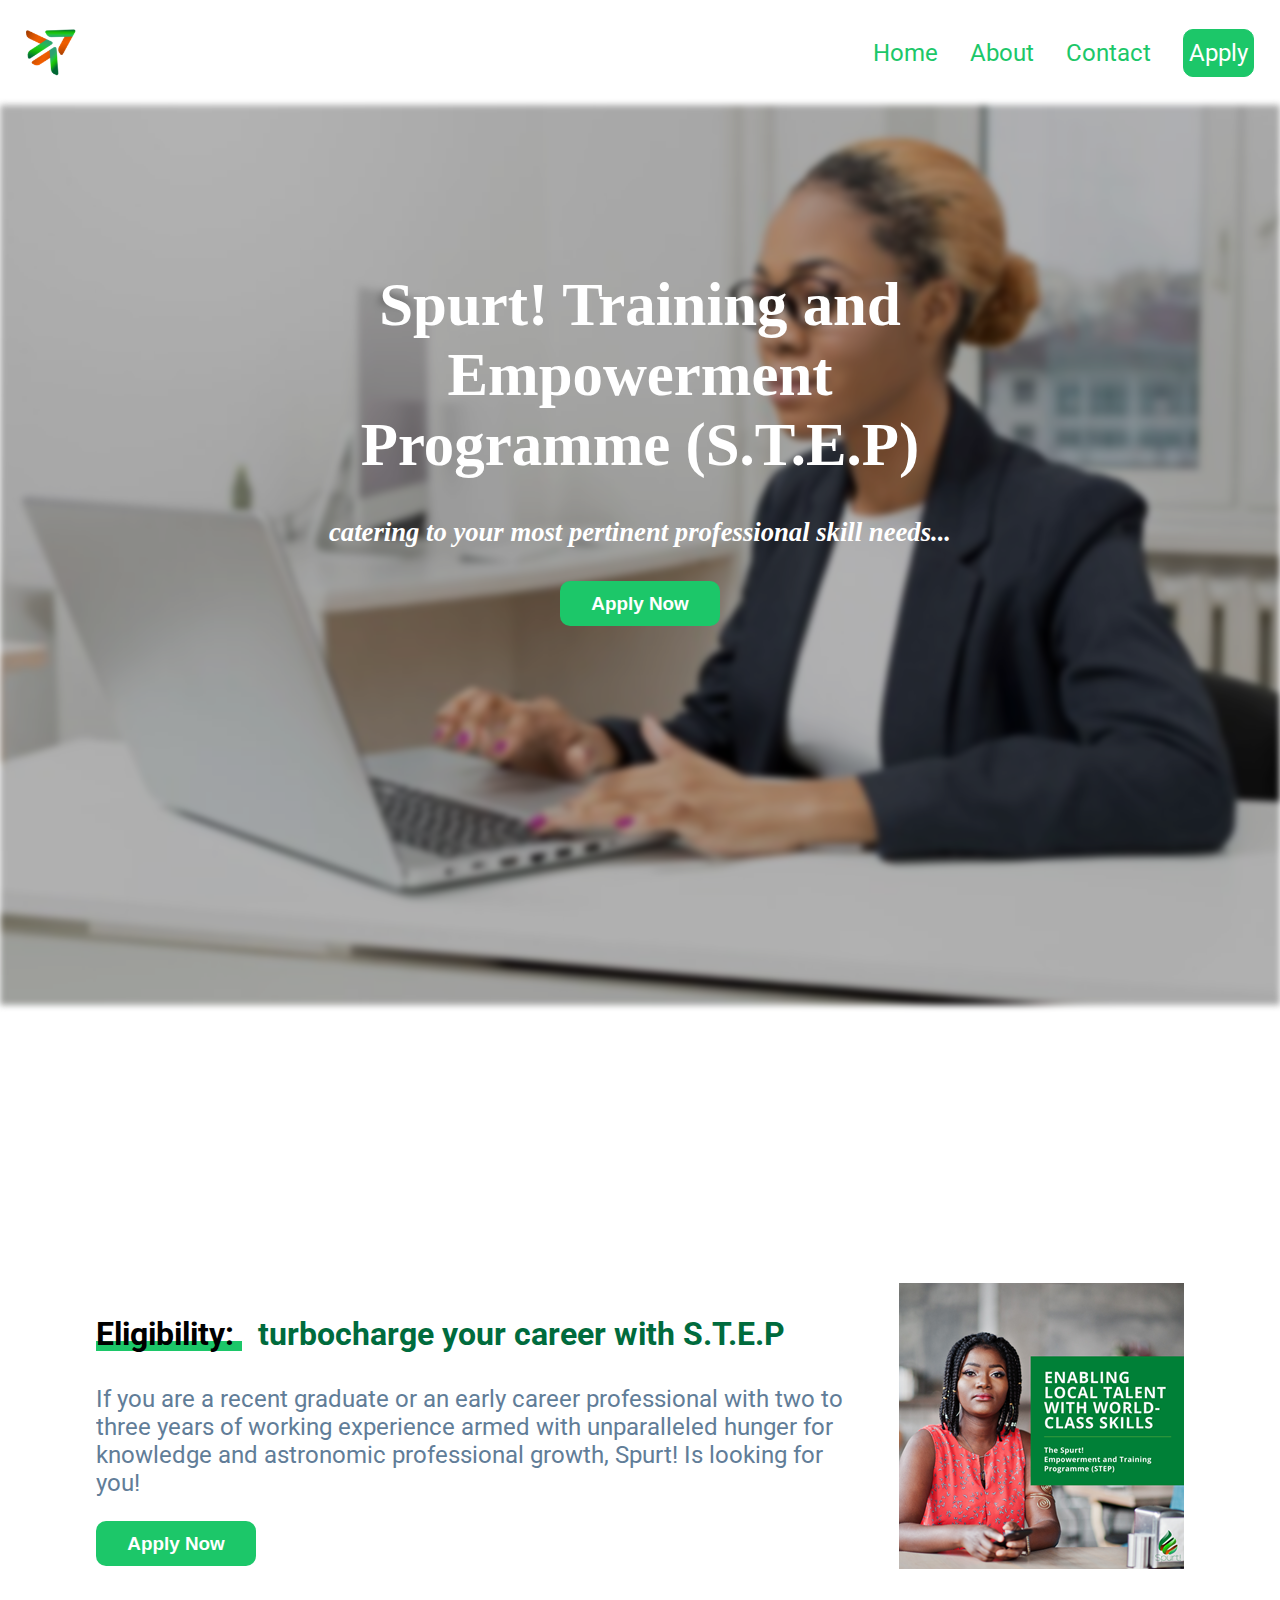
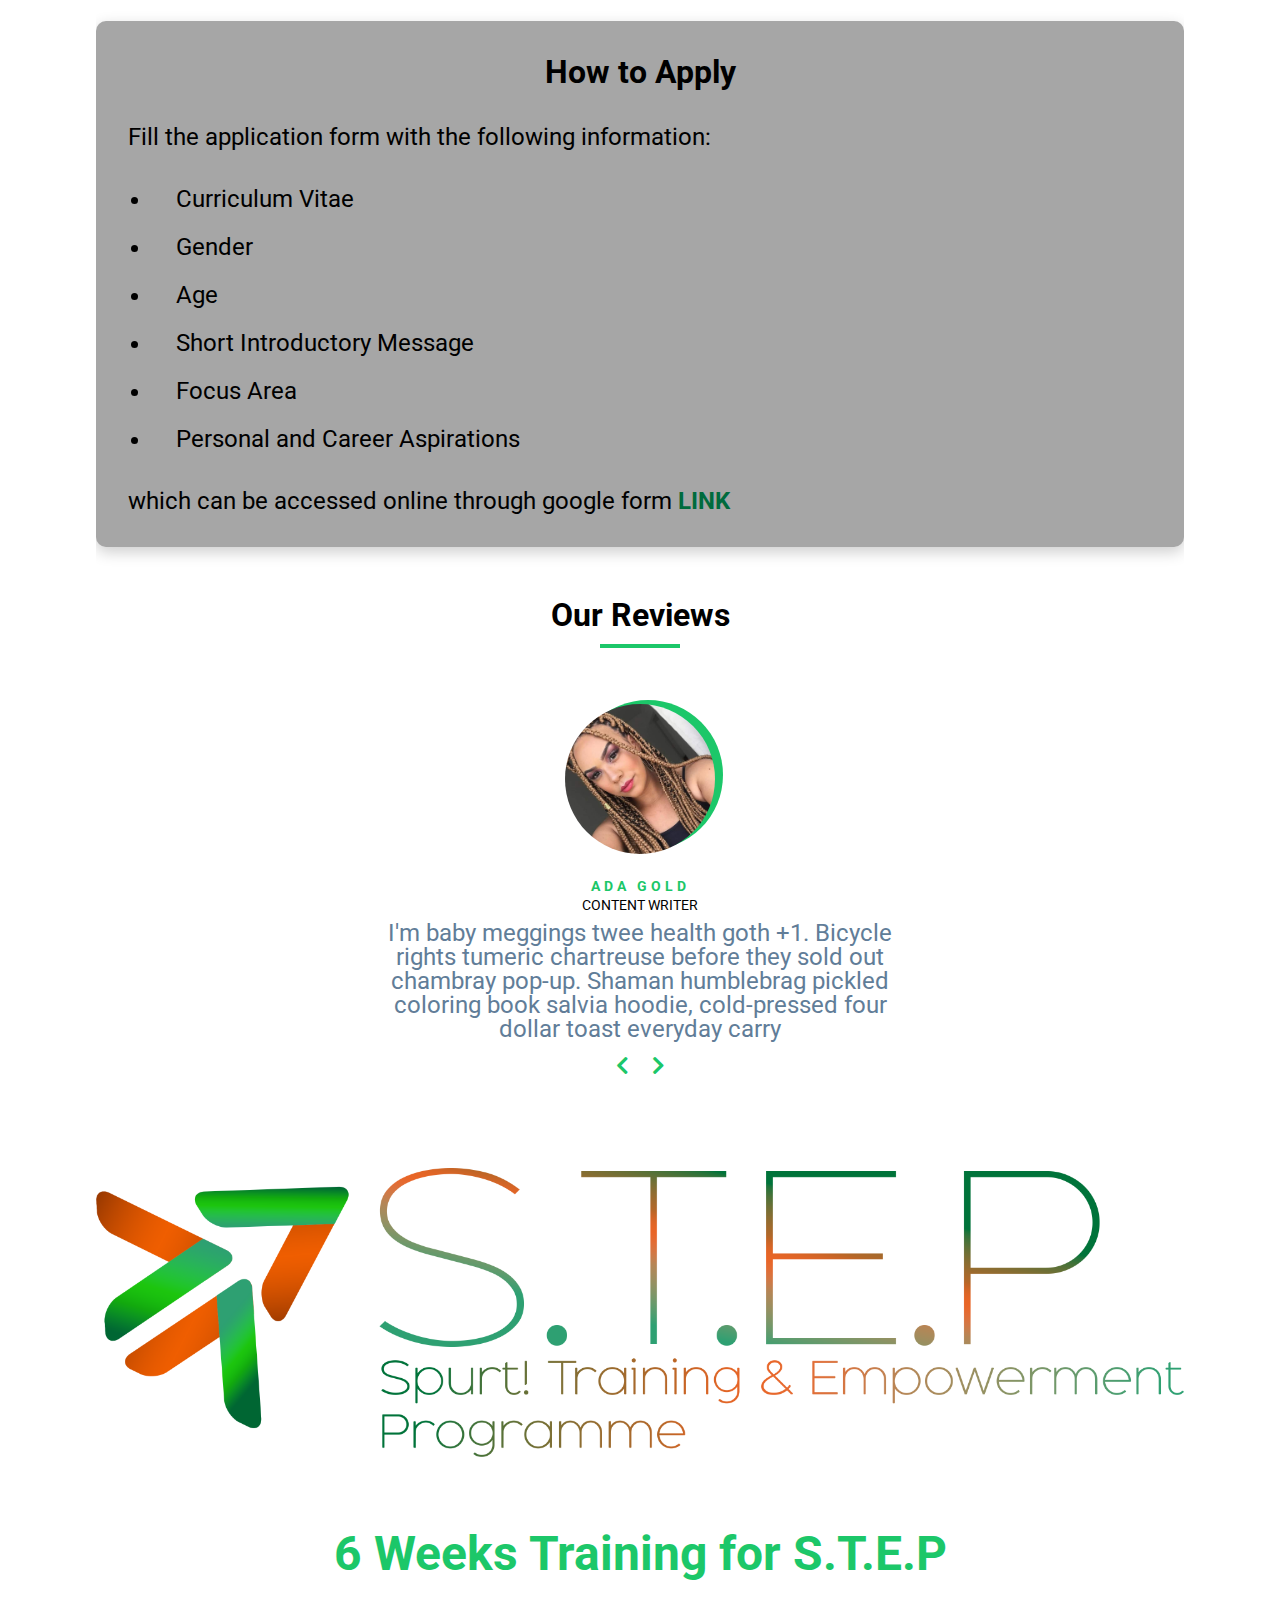
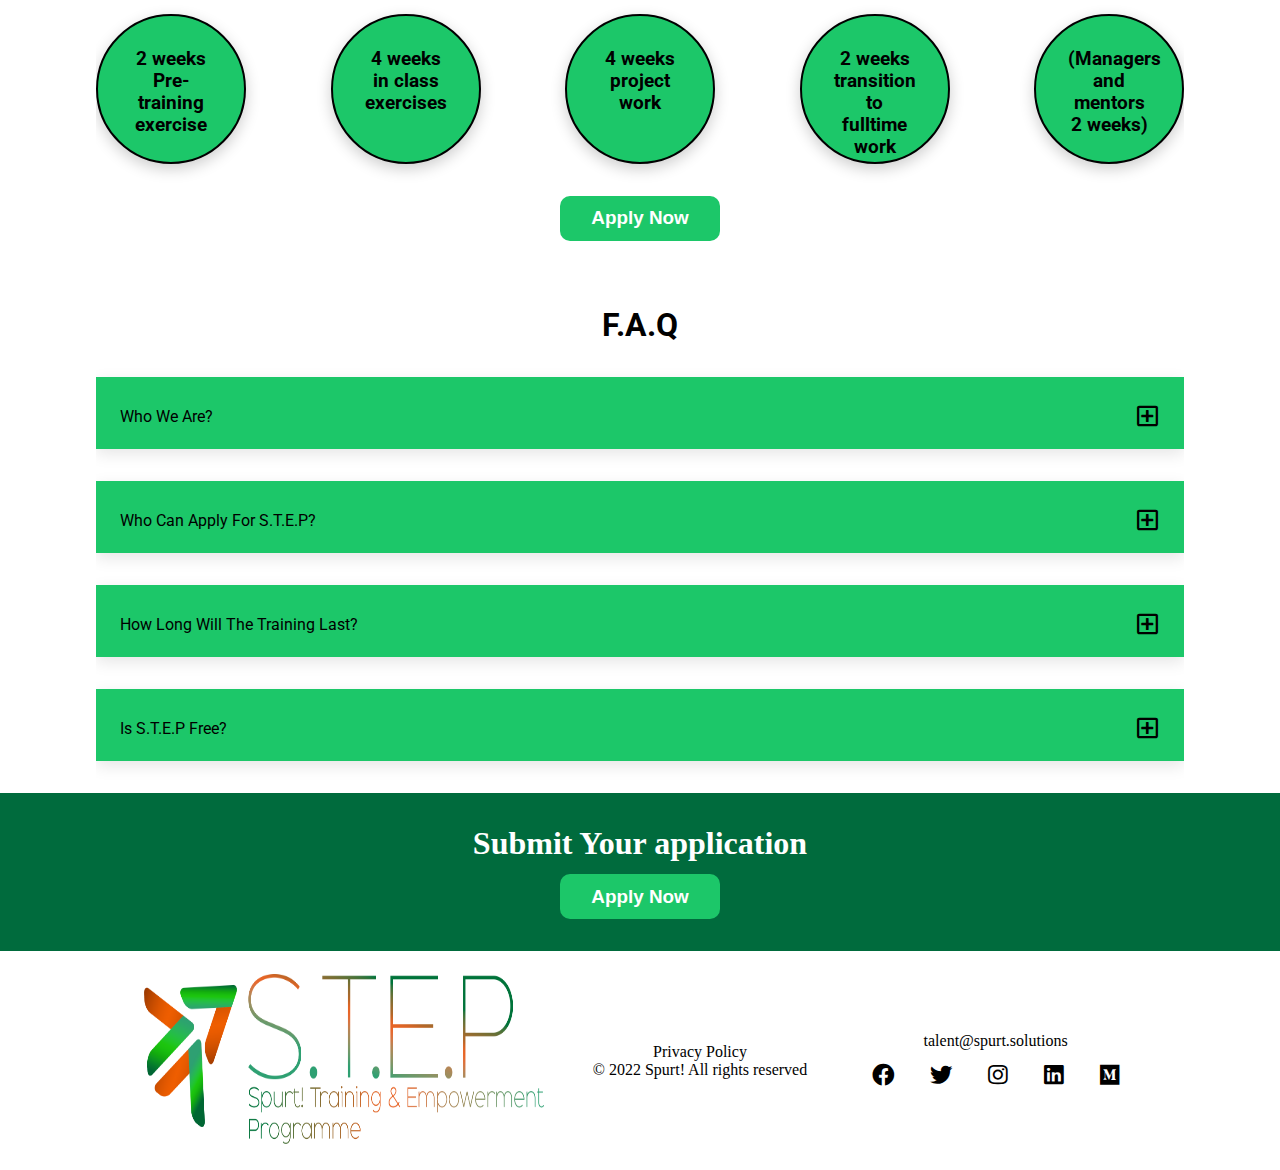
==== commit 85334792: "Add darkness to hero image" ====
--- a/index.html
+++ b/index.html
@@ -4,6 +4,7 @@
     <meta charset="UTF-8">
     <meta http-equiv="X-UA-Compatible" content="IE=edge">
     <meta name="viewport" content="width=device-width, initial-scale=1.0">
+    <link rel="shortcut icon" href="./assets/logo.png" type="image/x-icon">
     <link rel="stylesheet" href="style.css">
     <link
       rel="stylesheet"
@@ -178,10 +179,10 @@
                 <h2>6 Weeks Training for S.T.E.P</h2>
 <!--                 <div class="underline"></div>
  -->                <div class="duration">
-                    <h3 class="service-trust">2 weeks - Pre-training exercise</h3>
-                    <h3 class="service-trust">4 weeks – in-class exercises </h3>
-                    <h3 class="service-trust">4 weeks – project work</h3>
-                    <h3 class="service-trust">2 weeks transition to full-time work </h3>
+                    <h3 class="service-trust">2 weeks Pre-training exercise</h3>
+                    <h3 class="service-trust">4 weeks in class exercises </h3>
+                    <h3 class="service-trust">4 weeks project work</h3>
+                    <h3 class="service-trust">2 weeks transition to fulltime work </h3>
                     <h3 class="service-trust">(Managers and mentors 2 weeks)</h3>
 
                 </div>
@@ -317,35 +318,43 @@
           </div>
           <!-- MODAL CLASS ENDS -->
           
-          <hr><br>
+    </main>
+    <!-- MAIN SECTION ENDS -->
+
+    <div class="finalsection">
+      <div class="submit">
+        <p>Submit Your application</p>
+        <a href="https://docs.google.com/forms/d/e/1FAIpQLSfOUA8yoVdhlNOgMh2P6trU-EA9XWjU-AlcDondUvHcTQyxZw/viewform"><button class="button modal-btn">Apply Now</button></a>
+      </div>
+    </div>
+
+  
           <footer>
             <div class="footer-content">
               <div><img src="./assets/STEP Logo.png" alt=""></div>
 
               <div>
+                
                 <a href="https://www.spurt.group/">Privacy Policy</a>
-                <a href="https://www.spurt.group/">Website Terms </a>
+                <div>
+                  <p>
+                    © 2022 Spurt! All rights reserved
+                  </p>
+                </div>
               </div>
 
               <div>
-                <div>
-                  <p>
-                    © 2022 Spurt! All rights reserved
-                  </p>
-                </div>
-                <div>
+                <p class="mail">talent@spurt.solutions</p>
+                <div class="sm-handles">
                   <a href="https://www.facebook.com/SpurtSolutions/"><i class="fab fa-facebook"></i></a>
-                <a href="https://twitter.com/spurtsolutions?lang=en"><i class="fab fa-twitter"></i></a>
-                <a href="https://www.instagram.com/spurtsolutions/"><i class="fab fa-instagram"></i></a>
-                <a href="https://www.linkedin.com/company/spurtsolutionsconsulting"><i class="fab fa-linkedin"></i></a>
-                <a href="https://spurtgroup.medium.com/"><i class="fab fa-medium"></i></a>
-              
+                  <a href="https://twitter.com/spurtsolutions?lang=en"><i class="fab fa-twitter"></i></a>
+                  <a href="https://www.instagram.com/spurtsolutions/"><i class="fab fa-instagram"></i></a>
+                  <a href="https://www.linkedin.com/company/spurtsolutionsconsulting"><i class="fab fa-linkedin"></i></a>
+                  <a href="https://spurtgroup.medium.com/"><i class="fab fa-medium"></i></a>
                 </div>
               </div>
             </div>
           </footer>
-    </main>
-    <!-- MAIN SECTION STARTS -->
 
     <script src="nav.js"></script>
     <script src="app.js"></script>
--- a/style.css
+++ b/style.css
@@ -176,7 +176,7 @@
   border: 2px solid black;
 }
 .big-hero{
-  font-size: 3rem;
+  font-size: 3.8rem;
   font-weight: 900;
 }
 
@@ -197,6 +197,16 @@
 /*   padding: 1.5rem;
  */  margin-bottom: 2rem;
   width: 100%;
+  opacity: 0;
+  animation: fadeup 1s 1s ease forwards;
+  }
+@keyframes fadeup {
+  0% {
+  transform: translateY(50px);
+  }
+  100%{
+  opacity: 1;
+  }
 }
  
  .sprut-desc{
@@ -597,16 +607,77 @@
 }
 /* APPLY SECTION ENDS */
 
+/* FINALSECTION STARTS */
+
+.submit{
+  display: grid;
+  place-items: center;
+  padding: 2rem;
+  background-color: var(--color-secondary-text);
+  color: white;
+  font-size: 2rem;
+  font-weight: 900;
+  text-align: center;
+}
+.finalsection  button {
+  margin-top: .8rem;
+  width: 160px;
+  height: 45px;
+  font-style: normal;
+  font-weight: 700;
+  font-size: 18.874px;
+  line-height: 22px;
+  background: var(--color-primary-text);
+  color: #fff;
+  border-radius: 10px;
+  cursor: pointer;
+  border: 0;
+}
+.finalsection button:hover {
+  width: 160px;
+  color: #000;
+  height: 45px;
+  font-style: normal;
+  font-weight: 700;
+  font-size: 18.874px;
+  line-height: 22px;
+  background: transparent;
+  border-radius: 10px;
+  cursor: pointer;
+  border: 2px solid black;
+} 
+/* FINALSECTION STARTS */
+
 /* FOOTER STARTS */
+footer{
+  margin: 0 auto;
+  width: 90%;
+}
+footer a{
+  color: #000;
+}
+footer a:hover{
+  color: var(--color-secondary-text);
+}
 footer img{
   height: 170px;
-  width: 300px;
+  width: 400px;
 }
 .footer-content{
   display: flex;
   align-items: center;
-  justify-content: space-between;
-}
+  justify-content: space-evenly;
+  padding: 1.4rem 2rem;
+  text-align: center;
+}
+.mail{
+  margin-bottom: .8rem;
+}
+.sm-handles a{
+  padding: 0 1rem;
+  font-size: 1.4rem;
+}
+
 /* FOOTER ENDS */
 
 /* mobile-screens */
@@ -649,7 +720,7 @@
     top: 30%;
   }
   .big-hero {
-    font-size: 2rem;
+    font-size: 3rem;
     font-weight: 900;
 }
   .hero-desc{
@@ -675,4 +746,18 @@
   .hr-lines:before{
     width: 100px;
   }
-}
+  .submit{
+    font-size: 1.4rem;
+  }
+  footer img{
+    width: 100%;
+  }
+  .footer-content{
+    display: flex;
+    flex-direction: column;
+    gap: 2rem;
+  }
+  .sm-handles a {
+    padding: 0 0.8rem
+  }
+}
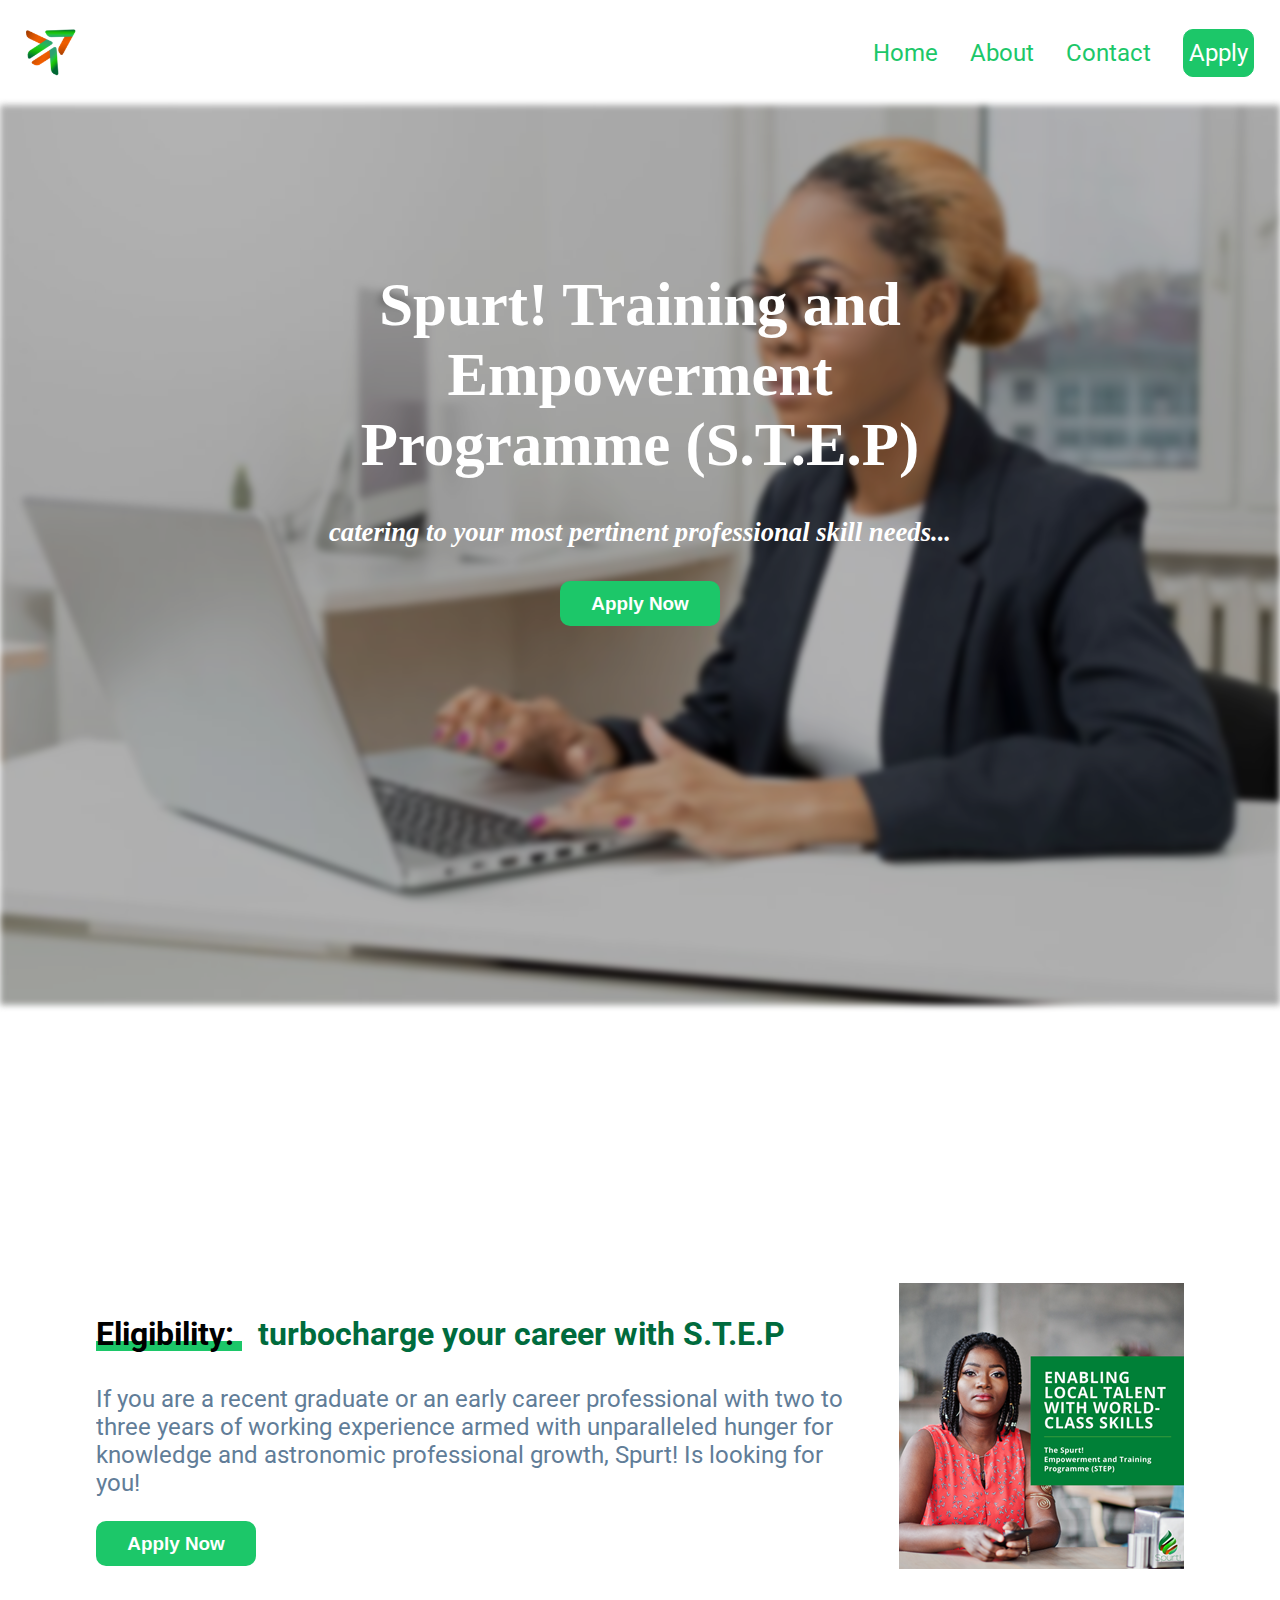
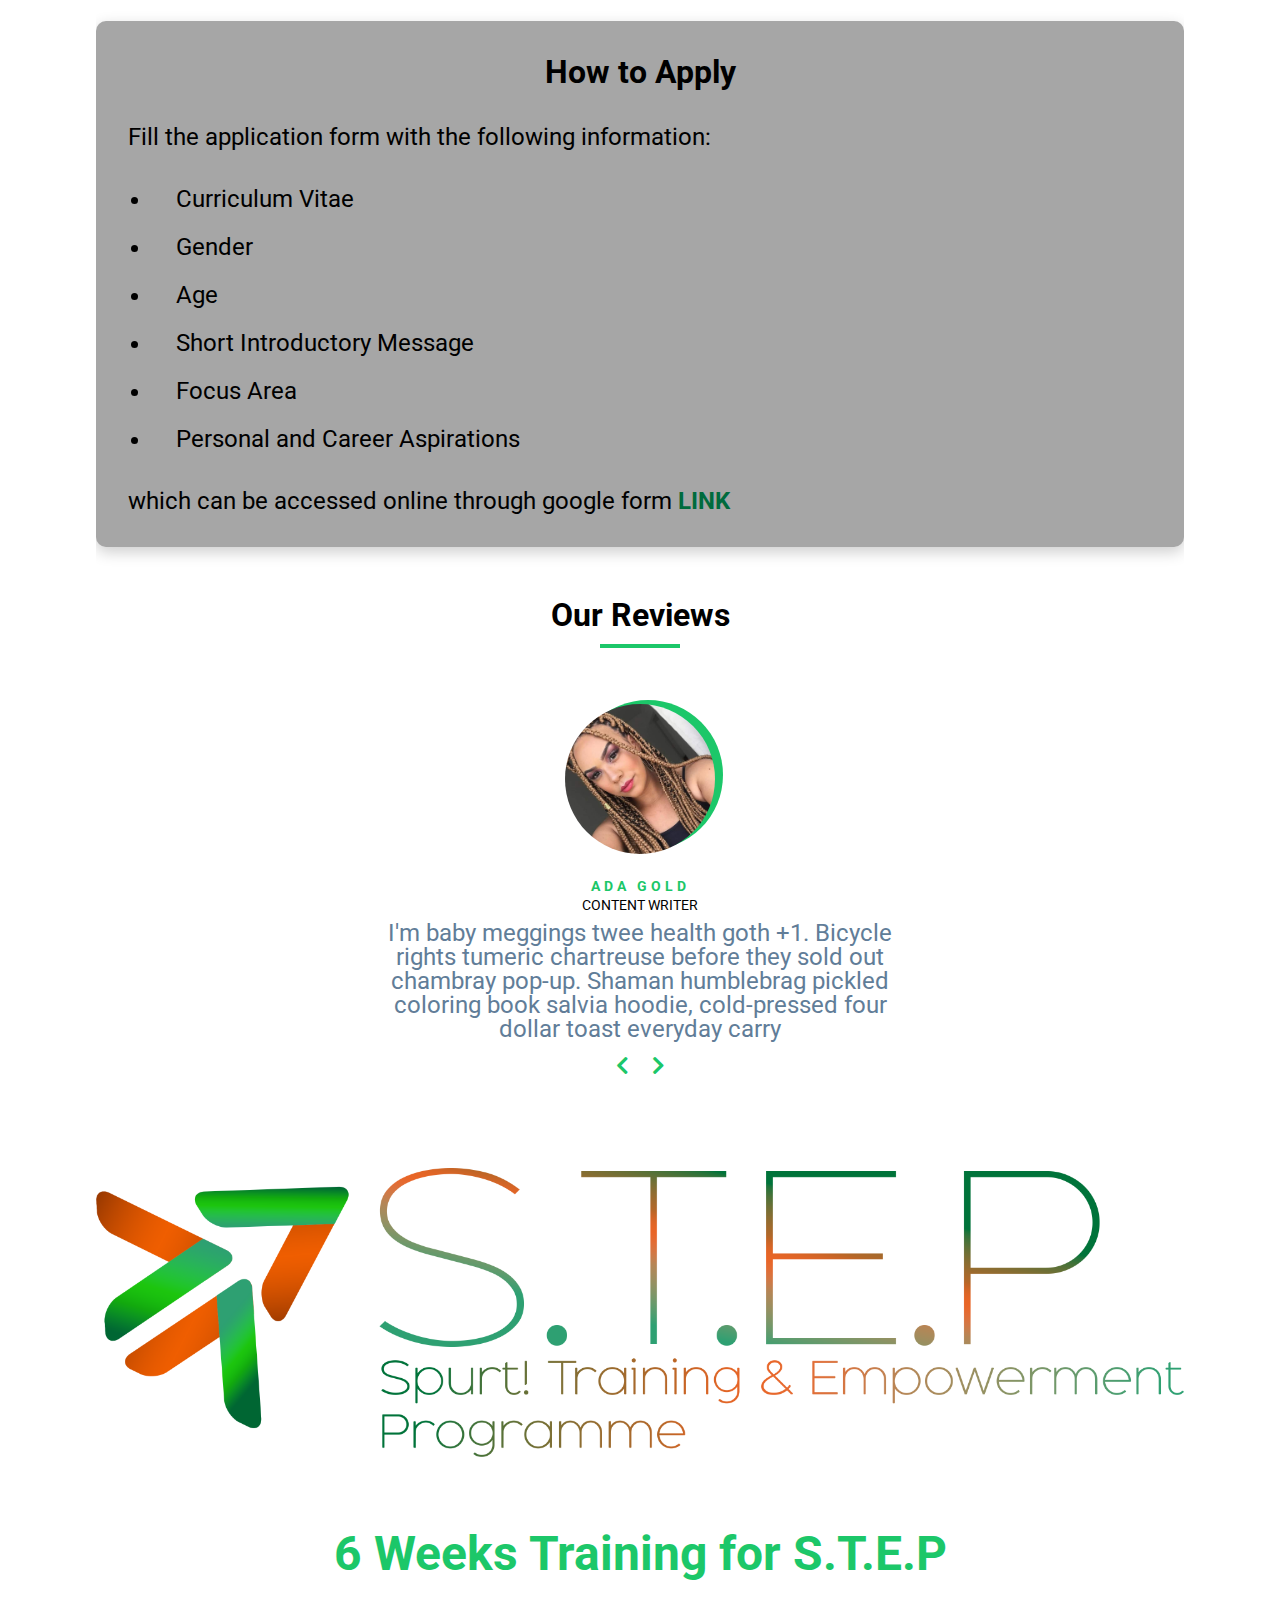
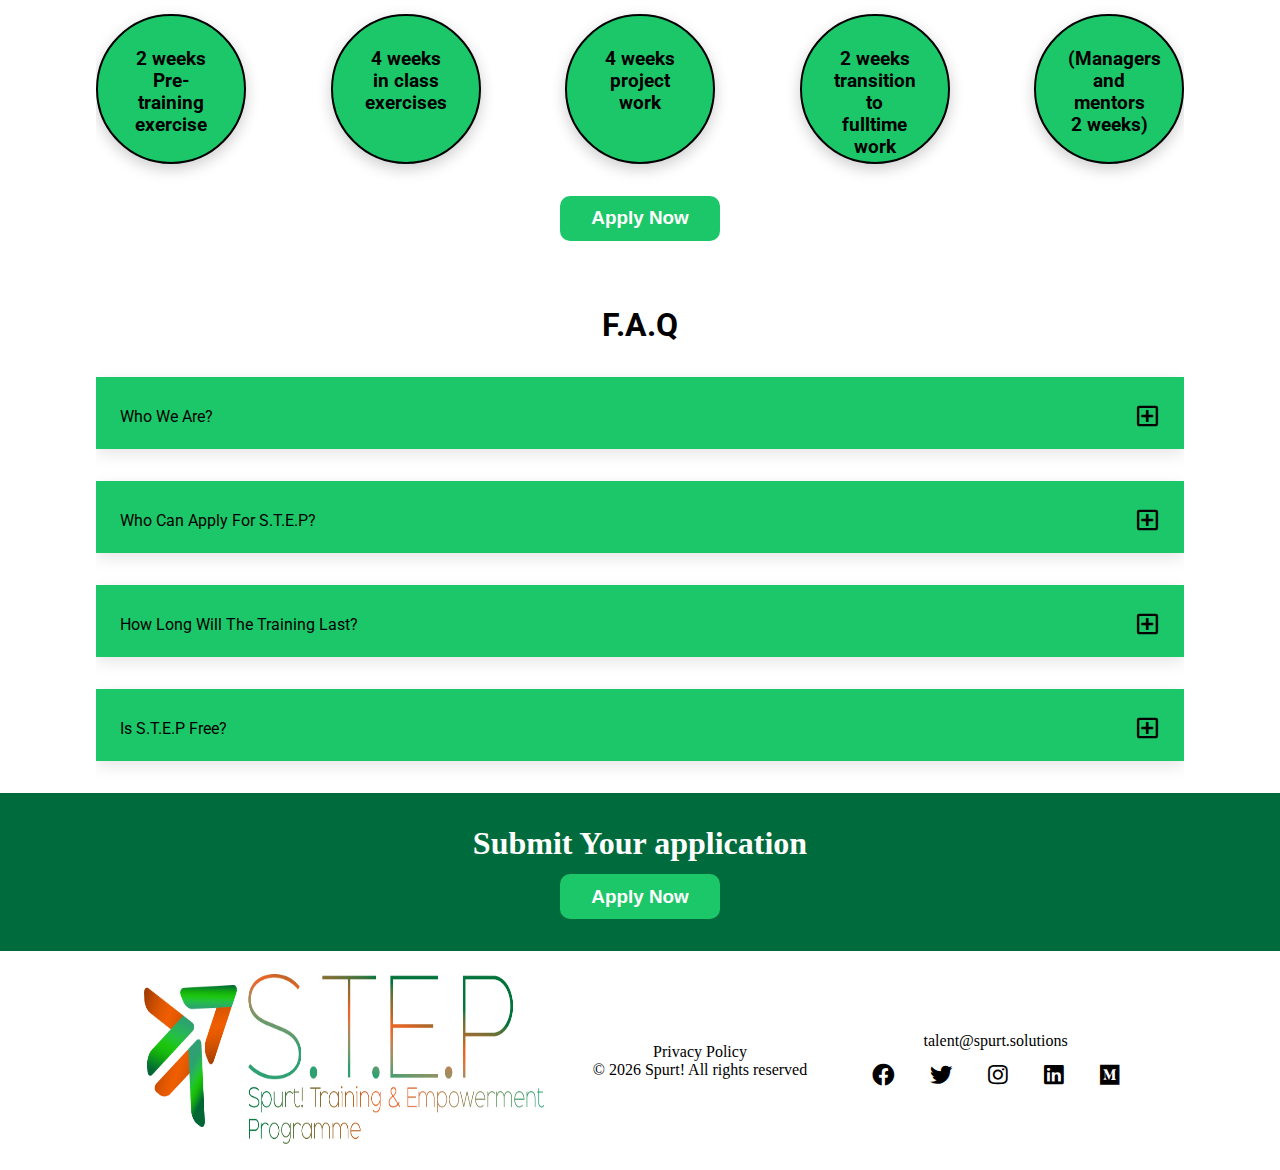
==== commit 9b8781c9: "Update README.md" ====
--- a/index.html
+++ b/index.html
@@ -55,7 +55,7 @@
                     <p class="hero-desc">
                         <small><i>catering to your most pertinent professional skill needs... </i></small>                   
                       </p>
-                        <a href="https://docs.google.com/forms/d/e/1FAIpQLSfOUA8yoVdhlNOgMh2P6trU-EA9XWjU-AlcDondUvHcTQyxZw/viewform"><button class="button modal-btn">Apply Now</button></a>
+                        <a href="https://docs.google.com/forms/d/e/1FAIpQLSc5txo8cg0VVyFox_6FjDYcWa2JVoLS1rCg1KKcY7cj_2wvRQ/viewform?usp=sf_link"><button class="button modal-btn">Apply Now</button></a>
             </div>
             
             
@@ -93,7 +93,7 @@
                 </p>
                 
                 <div>
-                  <a href="https://docs.google.com/forms/d/e/1FAIpQLSfOUA8yoVdhlNOgMh2P6trU-EA9XWjU-AlcDondUvHcTQyxZw/viewform"><button class="article-btn gtry">Apply Now</button></a>
+                  <a href="https://docs.google.com/forms/d/e/1FAIpQLSc5txo8cg0VVyFox_6FjDYcWa2JVoLS1rCg1KKcY7cj_2wvRQ/viewform?usp=sf_link"><button class="article-btn gtry">Apply Now</button></a>
                 </div>
                 
             </div>
@@ -119,7 +119,7 @@
                 <li> Personal and Career Aspirations</li>
             </ul>
               which can be accessed online through 
-              google form <a href="https://docs.google.com/forms/d/e/1FAIpQLSfOUA8yoVdhlNOgMh2P6trU-EA9XWjU-AlcDondUvHcTQyxZw/viewform"><strong>LINK</strong></a>
+              google form <a href="https://docs.google.com/forms/d/e/1FAIpQLSc5txo8cg0VVyFox_6FjDYcWa2JVoLS1rCg1KKcY7cj_2wvRQ/viewform?usp=sf_link"><strong>LINK</strong></a>
             
             <!-- <h2 class="hr-lines"> Or</h2>
             <p>
@@ -187,7 +187,7 @@
 
                 </div>
                 <div class="duration-btn">
-                  <a href="https://docs.google.com/forms/d/e/1FAIpQLSfOUA8yoVdhlNOgMh2P6trU-EA9XWjU-AlcDondUvHcTQyxZw/viewform"><button class="article-btn">Apply Now</button></a>
+                  <a href="https://docs.google.com/forms/d/e/1FAIpQLSc5txo8cg0VVyFox_6FjDYcWa2JVoLS1rCg1KKcY7cj_2wvRQ/viewform?usp=sf_link"><button class="article-btn">Apply Now</button></a>
                 </div>
             </div>
         </section>
@@ -305,7 +305,7 @@
                   <h3 class="apply-text">How to Apply</h3>
                   <p>
                     Fill the application form which can be accessed online through 
-                    google form <a href="https://docs.google.com/forms/d/e/1FAIpQLSfOUA8yoVdhlNOgMh2P6trU-EA9XWjU-AlcDondUvHcTQyxZw/viewform">LINK</a>
+                    google form <a href="https://docs.google.com/forms/d/e/1FAIpQLSc5txo8cg0VVyFox_6FjDYcWa2JVoLS1rCg1KKcY7cj_2wvRQ/viewform?usp=sf_link">LINK</a>
                   </p>
                   <!-- <p>
                     Email us on <strong>talent@spurt.solutions</strong> for more information.
@@ -324,7 +324,7 @@
     <div class="finalsection">
       <div class="submit">
         <p>Submit Your application</p>
-        <a href="https://docs.google.com/forms/d/e/1FAIpQLSfOUA8yoVdhlNOgMh2P6trU-EA9XWjU-AlcDondUvHcTQyxZw/viewform"><button class="button modal-btn">Apply Now</button></a>
+        <a href="https://docs.google.com/forms/d/e/1FAIpQLSc5txo8cg0VVyFox_6FjDYcWa2JVoLS1rCg1KKcY7cj_2wvRQ/viewform?usp=sf_link"><button class="button modal-btn">Apply Now</button></a>
       </div>
     </div>
 
@@ -338,7 +338,7 @@
                 <a href="https://www.spurt.group/">Privacy Policy</a>
                 <div>
                   <p>
-                    © 2022 Spurt! All rights reserved
+                    &copy; <span id="date"> </span> Spurt! All rights reserved
                   </p>
                 </div>
               </div>
@@ -360,5 +360,6 @@
     <script src="app.js"></script>
     <script src="faq.js"></script>
     <script src="modal.js"></script>
+    <script src="main.js"></script>
 </body>
 </html>